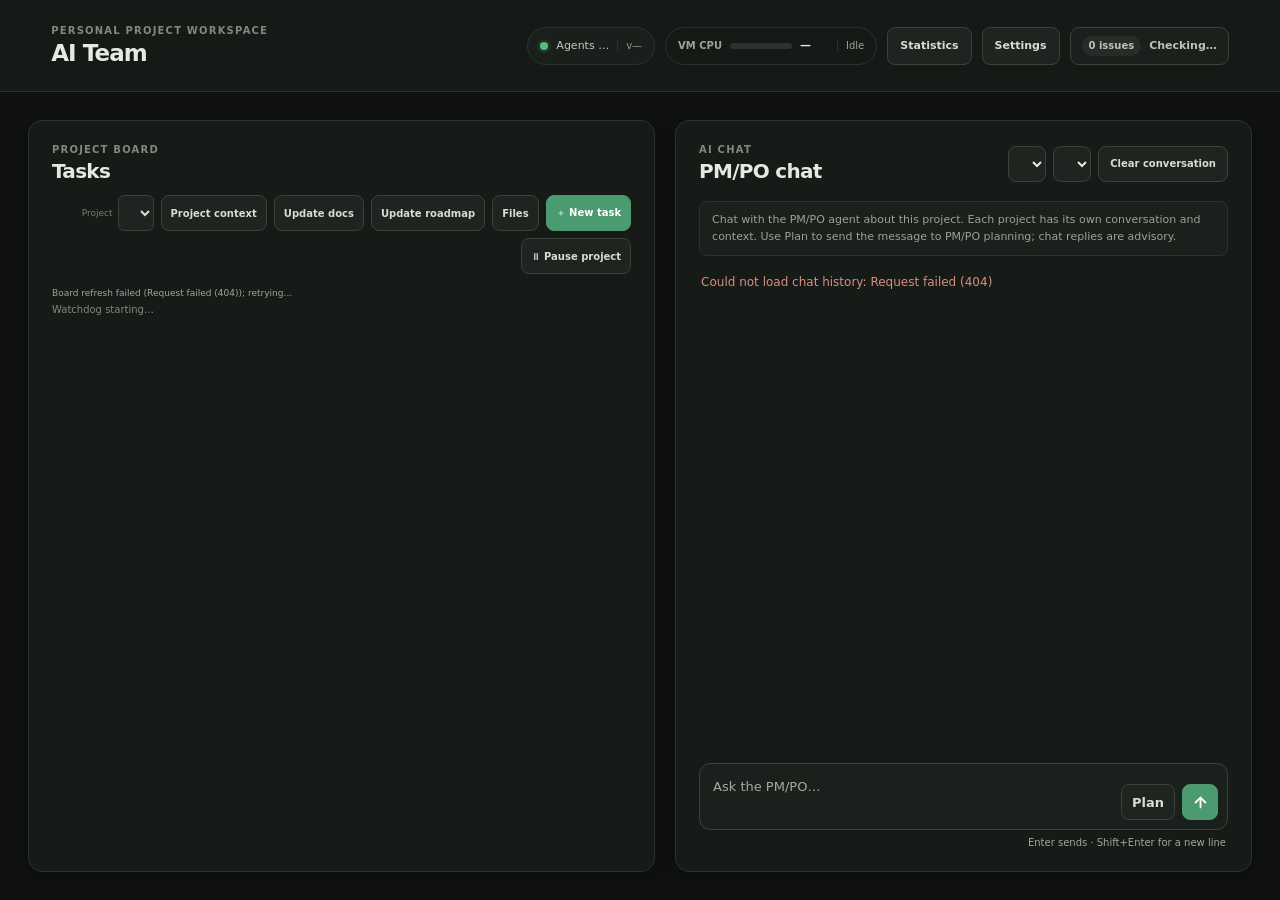
==== static/index.html @ 705914b4 "feat: add project_vision document (v0.111, plan batch 1) - New project_vision context doc: PM/PO-mai" ====
<!doctype html>
<html lang="en">
<head>
  <meta charset="utf-8">
  <meta name="viewport" content="width=device-width, initial-scale=1">
  <title>Personal AI Team</title>
  <link rel="stylesheet" href="/static/style.css">
</head>
<body>
  <header class="topbar">
    <div>
      <p class="eyebrow">PERSONAL PROJECT WORKSPACE</p>
      <h1>AI Team</h1>
    </div>
    <div class="header-tools">
      <button class="agent-status-chip" id="agent-status-chip" type="button" title="AI provider health">
        <span class="status-dot" id="agent-status-dot"></span>
        <span id="agent-status-text">Agents …</span>
        <span class="agent-version" id="app-version">v—</span>
      </button>
      <div class="cpu-meter" title="Overall CPU utilization across the VM">
        <span class="cpu-label">VM CPU</span>
        <div class="cpu-track" role="progressbar" aria-label="VM CPU utilization" aria-valuemin="0" aria-valuemax="100" aria-valuenow="0"><span id="cpu-bar"></span></div>
        <strong id="cpu-value">—</strong>
        <span id="llm-state" class="llm-state">Idle</span>
      </div>
      <button class="secondary header-statistics-button" id="open-statistics" type="button">Statistics</button>
      <button class="secondary header-statistics-button" id="open-settings" type="button">Settings</button>
      <button type="button" class="header-notifications-trigger" id="open-notifications" aria-label="Open issues modal">
        <span class="notification-counter" id="notification-count">0 issues</span>
        <span class="notification-latest-title" id="notification-latest-title">Checking…</span>
      </button>
    </div>
  </header>

  <main class="layout">
    <section class="tasks-panel panel">
      <div class="section-heading">
        <div><p class="eyebrow">PROJECT BOARD</p><h2>Tasks <span class="state state-paused" id="project-paused-badge" hidden>PAUSED</span></h2></div>
        <div class="board-actions">
          <label class="active-project-label">Project<select id="active-project"></select></label>
          <label class="active-project-label" id="active-subproject-wrap" hidden>Sub-project<select id="active-subproject"><option value="">Whole project</option></select></label>
          <button class="secondary" id="open-context" type="button">Project context</button>
          <button class="secondary" id="update-docs" type="button" title="Ask PM/PO to propose updated project documents">Update docs</button>
          <button class="secondary" id="update-roadmap" type="button" title="Ask PM/PO to propose an updated roadmap">Update roadmap</button>
          <button class="secondary" id="open-files" type="button">Files</button>
          <button class="primary" id="new-task" type="button">＋ New task</button>
          <button class="secondary" id="toggle-project-active" type="button">⏸ Pause project</button>
        </div>
      </div>
      <div class="summary" id="task-summary"></div>
      <div class="project-progress" id="project-progress" hidden><div class="progress-heading"><strong>Planned work</strong><span id="progress-label"></span></div><progress id="progress-bar" max="100" value="0" aria-label="Planned task completion"></progress><div class="progress-note">Counts PM-planned work tasks marked Done; it does not yet measure code integration.</div></div>
      <div class="board-updated" id="board-updated">Board updates automatically every 5 seconds.</div>
      <div class="watchdog-info" id="watchdog-info">Watchdog starting…</div>
      <div class="task-list" id="task-list" aria-live="polite"></div>
      <div class="empty-state" id="empty-state" hidden>
        <div class="empty-icon">☷</div>
        <h3>No tasks yet</h3>
        <p>Create a task to start keeping the project plan in one place.</p>
        <button class="secondary" id="empty-new-task" type="button">Create the first task</button>
      </div>
    </section>

    <section class="chat-panel panel">
      <div class="section-heading chat-heading">
        <div><p class="eyebrow">AI CHAT</p><h2>PM/PO chat</h2></div>
        <div class="chat-tools"><select class="chat-provider-menu" id="chat-provider-menu" aria-label="Chat AI provider"></select><select class="chat-provider-menu" id="chat-model-select" aria-label="Chat model"></select><button class="secondary clear-chat" id="clear-chat" type="button">Clear conversation</button></div>
      </div>
      <div class="chat-notice">Chat with the PM/PO agent about this project. Each project has its own conversation and context. Use Plan to send the message to PM/PO planning; chat replies are advisory.</div>
      <div class="messages" id="messages" aria-live="polite"></div>
      <form id="chat-form" class="chat-form">
        <label class="sr-only" for="chat-input">Message the PM/PO agent</label>
        <textarea id="chat-input" rows="2" placeholder="Ask the PM/PO…" maxlength="12000" required></textarea>
        <div class="chat-actions"><button class="secondary plan-button" id="plan-request" type="button" title="Send this message to PM/PO planning">Plan</button><button class="primary send-button" id="send-button" type="submit" aria-label="Send message"><svg viewBox="0 0 24 24" fill="none" stroke="currentColor" stroke-width="2.5" stroke-linecap="round" stroke-linejoin="round" aria-hidden="true"><path d="m5 12 7-7 7 7"/><path d="M12 19V5"/></svg></button></div>
      </form>
      <p class="hint">Enter sends · Shift+Enter for a new line</p>
    </section>
  </main>

  <dialog id="statistics-dialog" class="statistics-dialog">
    <div class="statistics-content">
      <div class="dialog-heading"><div><p class="eyebrow">PROVIDER PERFORMANCE</p><h2>Statistics</h2></div><button class="icon-button" type="button" id="close-statistics" aria-label="Close">×</button></div>
      <label class="stat-period-label">Reporting period<select id="stat-period"><option value="today">Today</option><option value="month">This month</option><option value="year">This year</option><option value="all">All time</option></select></label>
      <section class="statistics-summary" aria-label="Usage summary">
        <article class="statistics-card"><span>Requests</span><strong id="stats-total-requests">0</strong><small>Provider calls in selected period</small></article>
        <article class="statistics-card"><span>Reply success</span><strong id="stats-success-rate">—</strong><small id="stats-success-detail">Successful replies / requests</small></article>
        <article class="statistics-card"><span>Average reply time</span><strong id="stats-average-time">—</strong><small>Completed replies with timing data</small></article>
        <article class="statistics-card"><span>QA pass rate</span><strong id="stats-qa-pass-rate">—</strong><small id="stats-qa-detail">Scored deliverable checks · all time</small></article>
      </section>
      <section class="provider-statistics" id="provider-statistics" hidden aria-live="polite"><div class="progress-heading"><strong>AI provider usage</strong><span>Requests and successful replies</span></div><div id="provider-stat-rows"></div><p class="stat-reset-note">Reset sets a new baseline for that provider and model in the selected period. Recorded history is kept.</p></section>
      <section class="provider-quality" id="provider-quality"><div class="progress-heading"><strong>Provider quality by role</strong><span>Measured on deliverable QA outcomes</span></div><div id="provider-quality-rows"></div></section>
    </div>
  </dialog>

  <dialog id="notifications-dialog" class="notifications-dialog">
    <div class="notifications-modal-content">
      <div class="dialog-heading">
        <div>
          <p class="eyebrow">WORKSPACE ALERTS</p>
          <h2>Issues &amp; notifications <span class="muted" id="notification-modal-count">(0 issues)</span></h2>
        </div>
        <button class="icon-button" type="button" id="close-notifications" aria-label="Close">×</button>
      </div>
      <div class="notifications-modal-list" id="notification-list" aria-live="polite"></div>
      <div class="dialog-actions">
        <button class="secondary" type="button" id="close-notifications-footer">Close</button>
      </div>
    </div>
  </dialog>

  <dialog id="app-dialog" class="app-dialog">
    <div class="dialog-heading">
      <div><p class="eyebrow" id="app-dialog-eyebrow">PLEASE CONFIRM</p><h2 id="app-dialog-title">Confirm</h2></div>
      <button class="icon-button" type="button" id="app-dialog-close" aria-label="Close">×</button>
    </div>
    <p class="app-dialog-message" id="app-dialog-message"></p>
    <label id="app-dialog-input-wrap" hidden>Details
      <input id="app-dialog-input" maxlength="2000" autocomplete="off">
    </label>
    <div class="form-error" id="app-dialog-error" role="alert"></div>
    <div class="dialog-actions">
      <button class="secondary" type="button" id="app-dialog-cancel">Cancel</button>
      <button class="primary" type="button" id="app-dialog-ok">OK</button>
    </div>
  </dialog>

  <dialog id="task-dialog">
    <form id="task-form" class="task-form">
      <div class="dialog-heading"><div><p class="eyebrow">ADD TO THE BOARD</p><h2 id="task-dialog-title">New task</h2></div><button class="icon-button" type="button" id="close-dialog" aria-label="Close">×</button></div>
      <label>Task title<input name="title" maxlength="160" placeholder="e.g. Verify Gemini connection" required></label>
      <label>Request<textarea name="request" rows="4" maxlength="12000" placeholder="Describe what needs to be done" required></textarea></label>
      <div class="two-columns">
        <label>Work role<select name="role"><option>PM/PO</option><option>Frontend developer</option><option>Backend developer</option><option>QA</option><option>UI designer</option><option>Documentation</option></select></label>
        <label>AI provider<select name="provider"><option>Automatic</option><option>Auto</option></select></label>
      </div>
      <div class="two-columns"><label>Project<select name="project_id"></select></label><label>Sub-project<select name="module_id"><option value="">Whole project</option></select></label></div>
      <label>Acceptance checks<textarea name="checks" rows="3" placeholder="One check per line. For automatic checks use exact:text, contains:text, or not_contains:text"></textarea></label>
      <label class="deliverable-choice"><input type="checkbox" name="produces_deliverable"> This task produces a deliverable that must pass validation</label>
      <div class="draft-note">New tasks start as <strong>Draft</strong>. A deliverable task needs at least one acceptance check before it can be marked Ready.</div>
      <div class="form-error" id="form-error" role="alert"></div>
      <div class="dialog-actions"><button class="secondary" type="button" id="cancel-task">Cancel</button><button class="primary" type="submit" id="save-task-submit">Save draft</button></div>
    </form>
  </dialog>

  <dialog id="context-dialog">
    <form id="context-form" class="task-form">
      <div class="dialog-heading"><div><p class="eyebrow">SAVED ON YOUR VM · <span id="context-project-name"></span></p><h2>Project context</h2></div><button class="icon-button" type="button" id="close-context" aria-label="Close">×</button></div>
      <label>Document<select name="document_id"></select></label>
      <label>Project information<textarea name="content" rows="18" maxlength="20000" required></textarea></label>
      <div class="history-controls">
        <label>Previous version<select id="context-version"><option value="">No saved versions</option></select></label>
        <button class="secondary" type="button" id="restore-context-version" disabled>Restore selected version</button>
        <button class="history-delete" type="button" id="delete-context-version" disabled>Delete version</button>
      </div>
      <p class="draft-note">These notes give agents durable project knowledge. Current task status comes from the board. Record confirmed facts here; keep agent behavior instructions in Agent prompts.</p>
      <div class="form-error" id="context-error" role="alert"></div>
      <div class="dialog-actions"><button class="secondary" type="button" id="cancel-context">Close</button><button class="primary" type="submit">Save document</button></div>
    </form>
  </dialog>

  <dialog id="task-detail-dialog">
    <div class="detail-dialog">
      <div class="dialog-heading">
        <div><p class="eyebrow" id="detail-eyebrow"></p><h2 id="detail-title"></h2></div>
        <button class="icon-button" type="button" id="close-detail" aria-label="Close">×</button>
      </div>
      <div class="detail-status"><span id="detail-status" class="state"></span><span id="detail-deliverable" class="deliverable-tag" hidden>Deliverable · QA review required</span></div>
      <p class="queue-note" id="detail-waiting-note" hidden></p>
      <div class="detail-provider-row" id="detail-provider-row" hidden>
        <label for="detail-provider-select">AI provider</label>
        <select id="detail-provider-select">
          <option value="Automatic">Automatic</option>
          <option value="Auto">Auto</option>
        </select>
        <span id="detail-provider-feedback" class="detail-provider-feedback"></span>
      </div>
      <h3>Request</h3>
      <p class="detail-copy" id="detail-request"></p>
      <div id="detail-pm-section" hidden>
        <h3>PM/PO summary</h3>
        <p class="detail-copy" id="detail-pm-summary"></p>
      </div>
      <div id="detail-question-section" hidden>
        <h3>Why PM/PO is asking</h3>
        <p class="question-why" id="detail-question-why"></p>
        <h3>Your answer</h3>
        <div id="detail-question-body"></div>
      </div>
      <div id="detail-design-section" hidden>
        <h3>Design change proposed by PM/PO</h3>
        <p class="draft-note">Provisional team tasks may already be running or drafted depending on autonomy. Approve to confirm them, reject to cancel and send feedback back to PM/PO, or pick an alternative.</p>
        <div id="detail-design-body"></div>
      </div>
      <div id="detail-overview-section" hidden>
        <h3>Proposed Project context</h3>
        <p class="draft-note">Edit any document before approval. Approval replaces these context documents; confirmed outcomes are kept. Previous versions are saved for rollback.</p>
        <div id="detail-overview-fields"></div>
      </div>
      <div id="detail-update-section" hidden>
        <h3>Proposed project document update</h3>
        <p class="draft-note">Review the proposed documents below, then approve to apply them (previous versions are saved in history) or reject to discard.</p>
        <div id="detail-update-body"></div>
      </div>
      <div id="detail-env-section" hidden>
        <h3>Environment setup</h3>
        <p class="draft-note">Manual host/account steps. Paste command output to confirm each step, or report a problem/change to block and escalate to PM/PO.</p>
        <div id="detail-env-body"></div>
      </div>
      <h3>Acceptance checks</h3>
      <div id="detail-checks"></div>
      <h3>Validation</h3>
      <div id="detail-validation"></div>
      <div id="detail-pr-section" hidden>
        <h3>GitHub pull request</h3>
        <p class="detail-copy" id="detail-pr-copy"></p>
      </div>
      <p class="queue-note blocked-note" id="detail-github-error" hidden></p>
      <h3>Agent replies</h3>
      <div class="agent-replies" id="detail-replies"></div>
      <h3>Activity</h3>
      <div class="activity-list" id="detail-activity"></div>
      <div class="detail-actions" id="detail-actions"></div>
    </div>
  </dialog>

  <dialog id="repository-view-dialog" class="repository-view-dialog">
    <section class="repository-view">
      <div class="dialog-heading">
        <div>
          <p class="eyebrow" id="repository-view-eyebrow">LOCAL PROJECT FILES</p>
          <h2 id="repository-view-title">Project files</h2>
        </div>
        <button class="icon-button" type="button" id="close-repository-view" aria-label="Close">×</button>
      </div>
      <p class="repository-view-meta" id="repository-view-meta"></p>
      <div class="repository-view-body">
        <nav id="repository-file-list" aria-label="Local files"></nav>
        <pre id="repository-file-content"><span class="muted">Choose a file to view it.</span></pre>
      </div>
      <div class="form-error" id="repository-view-error" role="alert"></div>
    </section>
  </dialog>

  <dialog id="settings-dialog" class="settings-dialog">
    <div class="settings-shell">
      <div class="dialog-heading"><div><p class="eyebrow">WORKSPACE CONFIGURATION</p><h2>Settings</h2></div><button class="icon-button" type="button" id="close-settings" aria-label="Close settings">×</button></div>
      <nav class="settings-tabs" role="tablist" aria-label="Settings sections">
        <button type="button" class="settings-tab" id="settings-tab-projects" role="tab" aria-controls="settings-panel-projects" aria-selected="false" tabindex="-1" data-settings-tab="projects">Projects</button>
        <button type="button" class="settings-tab" id="settings-tab-connections" role="tab" aria-controls="settings-panel-connections" aria-selected="false" tabindex="-1" data-settings-tab="connections">Connections</button>
        <button type="button" class="settings-tab" id="settings-tab-routing" role="tab" aria-controls="settings-panel-routing" aria-selected="false" tabindex="-1" data-settings-tab="routing">Routing</button>
        <button type="button" class="settings-tab" id="settings-tab-prompts" role="tab" aria-controls="settings-panel-prompts" aria-selected="false" tabindex="-1" data-settings-tab="prompts">Agent prompts</button>
        <button type="button" class="settings-tab" id="settings-tab-logs" role="tab" aria-controls="settings-panel-logs" aria-selected="false" tabindex="-1" data-settings-tab="logs">Logs</button>
        <button type="button" class="settings-tab" id="settings-tab-about" role="tab" aria-controls="settings-panel-about" aria-selected="true" tabindex="0" data-settings-tab="about">About</button>
      </nav>
      <div class="form-error" id="settings-error" role="alert"></div>
      <section class="settings-tab-panel" id="settings-panel-projects" role="tabpanel" aria-labelledby="settings-tab-projects" hidden>
        <form id="projects-form" class="task-form settings-inner-form">
          <div class="dialog-heading"><div><p class="eyebrow">PROJECTS ON YOUR VM</p><h2>Projects</h2></div></div>
          <p class="draft-note">Each project points to one GitHub repository. Add sub-projects to scope tasks to a repository folder and store focused background notes. GitHub credentials are shared.</p>
          <label class="project-selector-label">Project
            <select id="project-selector"></select>
          </label>
          <div id="project-editors"></div>
          <datalist id="github-repo-options"></datalist>
          <button class="secondary" type="button" id="add-project">＋ Add project</button>
          <div class="form-error" id="projects-error" role="alert"></div>
          <div class="dialog-actions"><button class="primary" type="submit">Save projects</button></div>
        </form>
      </section>
      <section class="settings-tab-panel" id="settings-panel-connections" role="tabpanel" aria-labelledby="settings-tab-connections" hidden>
        <form id="connections-form" class="task-form settings-inner-form">
          <div class="dialog-heading"><div><p class="eyebrow">ENCRYPTED ON YOUR VM</p><h2>Connections</h2></div></div>
          <p class="draft-note" id="connections-note">Credentials entered here are encrypted on your VM before being saved, or read from environment variables. The provider list order is the default routing for all agents: use the arrows to reorder, Remove to delete a provider, and the form below to add a custom OpenAI-compatible endpoint (name, base URL, optional key). Each provider row has a Model dropdown populated from the endpoint once a key is saved. Test or replace each connection here; configure per-role preferences in the Routing tab.</p>
          <div id="connection-list"></div>
          <section class="route-role add-provider">
            <strong>Add provider</strong>
            <div class="add-provider-row">
              <div class="route-order">
                <label>Name <input id="add-provider-name" maxlength="60" placeholder="My endpoint"></label>
                <label>Base URL <input id="add-provider-base-url" placeholder="https://api.example.com/v1"></label>
                <label>Key <input id="add-provider-key" type="password" placeholder="API key / token (optional)" autocomplete="off"></label>
              </div>
              <button type="button" class="secondary" id="add-provider">Add provider</button>
            </div>
          </section>
          <div class="prompt-feedback" id="connections-success" hidden role="status"></div>
          <div class="form-error" id="connections-error" role="alert"></div>
        </form>
      </section>
      <section class="settings-tab-panel" id="settings-panel-routing" role="tabpanel" aria-labelledby="settings-tab-routing" hidden>
        <form id="routing-form" class="task-form settings-inner-form">
          <div class="dialog-heading"><div><p class="eyebrow">PROVIDER PRIORITY</p><h2>Routing</h2></div></div>
          <p class="draft-note">Each role is an accordion with an ordered list of provider/model route rows (3 by default; add or remove rows as needed). Model Auto uses the provider's configured default. Provider Auto expands to every provider ordered by audit score and makes all rows below it inactive. The same provider may appear multiple times with different models. Each route also has a Timeout (per-attempt limit), Retries (retries of the same combo after any failure), Retry delay (wait between those retries), and a Stream toggle (on = SSE streaming with per-chunk timer reset; off = blocking call with a hard deadline). Unavailable connections are skipped automatically; changing a rank swaps the entries.</p>
          <div id="routing-roles"></div>
          <section class="route-role"><strong>Chat window</strong><div class="route-order"><label>Provider
            <select id="chat-provider-select"></select>
          </label></div><p class="draft-note">The PM/PO chat uses this provider and always receives the active project's context and task board.</p></section>
          <section class="route-role"><strong>Autonomy</strong><div class="autonomy-controls">
            <label class="autonomy-check"><input type="checkbox" id="autonomy-plan-approval"> Require plan approval before PM-planned work tasks start (approving the project overview releases them)</label>
            <label class="autonomy-check"><input type="checkbox" id="autonomy-escalation-provisional" checked> Allow provisional escalation tasks to run during design review</label>
            <label class="autonomy-check"><input type="checkbox" id="autonomy-merge-approval"> Require approval before merging validated PRs</label>
          </div><p class="draft-note">Autonomy controls how much PM/PO and repository work can do without asking. Defaults require plan approval before PM-planned work starts, allow provisional escalation tasks during design review, and merge validated PRs automatically.</p></section>
          <div class="form-error" id="routing-error" role="alert"></div>
          <div class="dialog-actions"><button class="primary" type="submit">Save routing</button></div>
        </form>
      </section>
      <section class="settings-tab-panel" id="settings-panel-prompts" role="tabpanel" aria-labelledby="settings-tab-prompts" hidden>
        <form id="prompt-form" class="task-form settings-inner-form">
          <div class="dialog-heading"><div><p class="eyebrow">SAVED ON YOUR VM</p><h2>Agent prompts</h2></div></div>
          <label>
            <span class="progress-heading">
              <span>Prompt</span>
              <span id="prompt-status-badge" class="state state-done">Default prompt active</span>
            </span>
            <select name="prompt_id"></select>
          </label>
          <label>Instructions<textarea name="content" rows="18" maxlength="20000" required></textarea></label>
          <p class="draft-note">Only the shared rules and the selected role prompt are included with each agent request. Saved custom prompts are used automatically and kept through app updates; clicking Reset to default restores the built-in prompt for the selected agent.</p>
          <div class="prompt-feedback" id="prompt-feedback" hidden role="status"></div>
          <div class="form-error" id="prompt-error" role="alert"></div>
          <div class="dialog-actions">
            <button class="secondary prompt-reset-button" type="button" id="reset-prompt">Reset to default</button>
            <button class="primary" type="submit">Save prompt</button>
          </div>
        </form>
      </section>
      <section class="settings-tab-panel" id="settings-panel-logs" role="tabpanel" aria-labelledby="settings-tab-logs" hidden>
        <div class="settings-section">
          <h3>Logs</h3>
          <p class="draft-note">View application logs with 1-week retention. Logs are automatically rotated.</p>
          <div class="log-controls">
            <label class="log-control-label">Store from
              <select id="log-capture-level" aria-label="Minimum log level to store">
                <option value="DEBUG">Debug</option>
                <option value="INFO" selected>Info</option>
                <option value="WARNING">Warning</option>
                <option value="ERROR">Error</option>
                <option value="CRITICAL">Critical</option>
              </select>
            </label>
            <label class="log-control-label">Show
              <select id="log-level" aria-label="Minimum log level to show">
                <option value="all">All levels</option>
                <option value="DEBUG">Debug and above</option>
                <option value="INFO">Info and above</option>
                <option value="WARNING">Warning and above</option>
                <option value="ERROR">Error and above</option>
                <option value="CRITICAL">Critical only</option>
              </select>
            </label>
            <button type="button" class="secondary" id="load-logs">Load logs</button>
            <button type="button" class="secondary" id="clear-logs">Clear logs</button>
          </div>
          <div id="log-settings-status" class="muted" role="status"></div>
          <pre id="log-output" class="log-output"><span class="muted">Load logs to view them.</span></pre>
        </div>
      </section>
      <section class="settings-tab-panel" id="settings-panel-about" role="tabpanel" aria-labelledby="settings-tab-about">
        <div class="settings-section about-section">
          <h3>About Personal AI Team</h3>
          <div id="about-content" class="about-content" aria-live="polite">Loading app information…</div>
          <a class="about-project-link" href="https://github.com/TJ-Fun/AI-Team" target="_blank" rel="noopener noreferrer">Open the project on GitHub</a>
          <div class="about-actions">
            <button type="button" class="secondary" id="open-version-log">Version log</button>
            <button type="button" class="secondary" id="open-app-documentation">Documentation</button>
          </div>
        </div>
        <div class="settings-section">
          <h3>App Update</h3>
          <p class="draft-note">Update compares the current version with the repository and only proceeds when a newer version is available. Repair always replaces the app with a fresh copy of the repository. Both mirror the repository into the app working directory, removing stale files, then restart the service.</p>
          <label>App GitHub repository URL
            <input id="app-repo-url" type="text" placeholder="https://github.com/user/repo">
          </label>
          <label>Local repository checkout directory
            <input id="app-clone-dir" type="text" placeholder="/home/ubuntu/projects/personal-ai-team-update">
          </label>
          <label>App working directory
            <input id="app-working-dir" type="text" placeholder="/opt/personal-ai-team" readonly>
          </label>
          <button type="button" class="secondary" id="save-app-config">Save configuration</button>
          <div class="app-update-actions">
            <button type="button" class="primary" id="update-app">Update App</button>
            <button type="button" class="secondary" id="repair-app">Repair App</button>
            <button type="button" class="danger" id="restart-app">Restart App</button>
          </div>
          <div class="update-progress" id="update-progress" hidden>
            <div class="update-progress-track" role="progressbar" aria-label="App update progress" aria-valuemin="0" aria-valuemax="100" aria-valuenow="0"><span class="update-progress-bar" id="update-progress-bar"></span></div>
            <p class="update-progress-label" id="update-progress-label"></p>
          </div>
          <div id="update-status" class="update-status"></div>
          <div id="restart-status" class="restart-status"></div>
        </div>
      </section>
      <div class="dialog-actions settings-footer"><button class="secondary" type="button" id="cancel-settings">Close</button></div>
    </div>
  </dialog>

  <script type="module" src="/static/app.js"></script>
</body>
</html>
---- static/style.css ----
:root{font-family:system-ui,-apple-system,"Segoe UI",sans-serif;color:#20231f;background:#f4f5f2;font-synthesis:none;text-rendering:optimizeLegibility;--ink:#20231f;--muted:#777e76;--line:#e6e9e3;--green:#376b50;--green-dark:#28563e;--pale:#eff5ef}
*{box-sizing:border-box}body{margin:0;min-height:100vh}.topbar{height:92px;padding:0 4vw;background:#fff;border-bottom:1px solid var(--line);display:flex;align-items:center;justify-content:space-between}.topbar h1{font:800 23px system-ui,sans-serif;margin:1px 0 0;letter-spacing:-.04em}.eyebrow{font-size:10px;font-weight:700;letter-spacing:.12em;color:#899187;margin:0 0 4px}.agent-status-chip{border:1px solid var(--line);border-radius:30px;padding:9px 13px;font-size:12px;color:#50584f;display:flex;align-items:center;gap:8px}.status-dot{width:8px;height:8px;border-radius:50%;background:#60a474;box-shadow:0 0 0 3px #e5f2e7}.status-dot.offline{background:#c45f55;box-shadow:0 0 0 3px #f8e6e3}.layout{max-width:1500px;margin:28px auto;padding:0 28px;display:grid;grid-template-columns:minmax(340px,1fr) minmax(380px,.92fr);gap:20px;height:calc(100vh - 148px);min-height:580px}.panel{background:#fff;border:1px solid var(--line);border-radius:14px;min-height:0;box-shadow:0 5px 18px #26351f08}.tasks-panel{padding:23px;display:flex;flex-direction:column}.chat-panel{display:flex;flex-direction:column;padding:23px}.section-heading{display:flex;align-items:center;justify-content:space-between;gap:12px;flex-wrap:wrap;margin-bottom:18px}.section-heading h2,.dialog-heading h2{font:700 20px system-ui,sans-serif;margin:0;letter-spacing:-.035em}.primary,.secondary,.icon-button{font:600 13px system-ui,sans-serif;border-radius:8px;cursor:pointer;transition:.15s}.primary{color:white;background:var(--green);border:1px solid var(--green);padding:10px 14px}.primary:hover{background:var(--green-dark)}.primary:disabled{opacity:.55;cursor:wait}.secondary{background:#fff;border:1px solid #dfe4dc;color:#4e574e;padding:9px 13px}.secondary:hover{background:#f7f8f5}.secondary:disabled{opacity:.5;cursor:not-allowed}.summary{font-size:11px;color:#8a9189;margin:-6px 0 12px}.task-list{overflow-y:auto;display:flex;flex-direction:column;gap:10px;padding-right:3px}.task-card{padding:15px 15px 13px;border:1px solid var(--line);border-radius:10px;background:#fff}.task-topline,.task-footer{display:flex;align-items:center;justify-content:space-between}.task-topline time{font-size:10px;color:#9ba198}.state{font-size:10px;line-height:1;padding:6px 8px;border-radius:20px;color:#626a60;background:#f0f1ed;font-weight:700}.state-draft{background:#f1f0e9;color:#77704a}.task-card h3{font:700 14px system-ui,sans-serif;margin:12px 0 5px;letter-spacing:-.02em}.task-request{font-size:12px;line-height:1.55;color:#737b72;margin:0;white-space:pre-wrap;display:-webkit-box;-webkit-line-clamp:3;-webkit-box-orient:vertical;overflow:hidden}.task-footer{justify-content:flex-start;gap:13px;margin-top:13px;padding-top:10px;border-top:1px solid #f0f1ed;color:#929990;font-size:10px}.role-icon{color:#4a6d55;font-weight:700}.empty-state{margin:auto;text-align:center;max-width:250px}.empty-state[hidden]{display:none}.empty-icon{font-size:30px;color:#97b49a}.empty-state h3,.welcome-message h3{font:700 15px system-ui,sans-serif;margin:10px 0 4px}.empty-state p,.welcome-message p{font-size:12px;line-height:1.6;color:#8a9189;margin:0 0 14px}.local-badge{font-size:10px;border-radius:20px;background:#f0f5ef;color:#57745b;padding:7px 9px}.chat-notice{background:#f7f8f5;border:1px solid #eff0ec;border-radius:8px;color:#798076;font-size:11px;line-height:1.5;padding:10px 12px;margin-bottom:12px}.messages{flex:1;overflow-y:auto;display:flex;flex-direction:column;gap:13px;padding:5px 2px 15px}.welcome-message{margin:auto;text-align:center;max-width:280px}.welcome-icon{display:grid;place-items:center;margin:auto;width:42px;height:42px;border-radius:13px;background:var(--pale);font-size:20px;color:var(--green)}.message{max-width:91%;padding:11px 13px;border-radius:11px;font-size:13px;line-height:1.55;white-space:pre-wrap;overflow-wrap:anywhere}.user-message{align-self:flex-end;background:#eaf2e9;border:1px solid #e1ecdf}.assistant-message{align-self:flex-start;background:#f6f7f4;border:1px solid #eff0ec}.message-role{font-size:10px;color:#778174;font-weight:700;margin-bottom:4px}.message-content{color:#343a33}.pending-message{color:#7c847b;font-style:italic}.chat-form{display:flex;align-items:flex-end;gap:9px;padding:9px;border:1px solid #e1e5de;border-radius:11px;background:#fff}.chat-form:focus-within{border-color:#a7c1a7;box-shadow:0 0 0 3px #edf4ec}.chat-form textarea{resize:none;flex:1;border:0;outline:0;font:13px/1.5 system-ui,sans-serif;color:var(--ink);padding:4px;max-height:150px}.chat-form textarea::placeholder{color:#a3aaa1}.send-button{width:36px;height:36px;padding:0;font-size:21px;line-height:1}.hint{text-align:right;font-size:10px;color:#a0a69e;margin:7px 2px 0}.inline-error,.form-error{color:#a6463b;font-size:12px;line-height:1.5}.task-form{padding:25px;width:min(680px,calc(100vw - 34px));max-height:90vh;overflow-y:auto}.task-form label{font-size:12px;font-weight:600;color:#596157;display:flex;flex-direction:column;gap:7px;margin:14px 0}.task-form input,.task-form textarea,.task-form select{width:100%;border:1px solid #dfe4dc;border-radius:8px;padding:10px 11px;font:13px/1.5 system-ui,sans-serif;color:var(--ink);background:#fff;outline:0}.task-form input:focus,.task-form textarea:focus,.task-form select:focus{border-color:#94b395;box-shadow:0 0 0 3px #edf4ec}.task-form textarea{resize:vertical}.dialog-heading{display:flex;align-items:center;justify-content:space-between}.icon-button{border:0;background:transparent;color:#8d958b;font-size:25px;width:34px;height:34px}.two-columns{display:grid;grid-template-columns:1fr 1fr;gap:14px}.draft-note{font-size:11px;line-height:1.5;color:#80877e;background:#f6f7f3;border-radius:7px;padding:10px}.form-error{margin-top:9px}.dialog-actions{display:flex;justify-content:flex-end;gap:8px;margin-top:19px}dialog{border:1px solid var(--line);border-radius:13px;padding:0;box-shadow:0 20px 70px #17211340;margin:auto;background:#fff}dialog::backdrop{background:#17211366}.sr-only{position:absolute;width:1px;height:1px;padding:0;margin:-1px;overflow:hidden;clip:rect(0,0,0,0);white-space:nowrap;border:0}
@media(max-width:850px){.layout{height:auto;min-height:0;grid-template-columns:1fr;padding:0 15px;margin:15px auto}.tasks-panel{min-height:350px}.chat-panel{height:65vh;min-height:450px}.topbar{padding:0 18px}.two-columns{grid-template-columns:1fr;gap:0}}
.board-actions{display:flex;align-items:center;gap:7px;flex-wrap:wrap;justify-content:flex-end}.board-actions button{font-size:10px;padding:8px 9px;white-space:nowrap;flex-shrink:0}.notifications{margin:0 0 12px;border:1px solid var(--line);border-radius:8px;padding:10px 12px;background:#fbfcfa}.notifications .progress-heading{margin-bottom:6px}.notification{display:flex;align-items:flex-start;justify-content:space-between;gap:12px;border-top:1px solid #edf0ea;padding:8px 1px}.notification:first-child{border-top:0}.notification strong{font-size:11px;color:#505a4e}.notification p{font-size:10px;line-height:1.45;color:#727a70;margin:3px 0 0}.notification-high{border-left:3px solid #bb6558;padding-left:8px}.notification-medium{border-left:3px solid #d1a34a;padding-left:8px}.notification-low{border-left:3px solid #8ca78b;padding-left:8px}.notification-dismiss{border:0;background:transparent;color:#929990;font-size:19px;line-height:1;cursor:pointer}.notification-empty{font-size:10px;color:#929990;margin:0}.task-scope{font-size:10px;color:#82907d;margin-top:-7px;margin-bottom:7px}.route-role{border:1px solid #e8ece5;border-radius:8px;padding:9px;margin:8px 0}.route-role>strong{font-size:11px;color:#4e5a4d}.route-order{display:grid;grid-template-columns:repeat(4,1fr);gap:7px;margin-top:6px}.route-order label{margin:0!important;display:flex;align-items:center;gap:5px;font-size:10px!important}.route-order select{padding:7px!important;font-size:10px!important}.project-editor{border:1px solid #e6ebe3;background:#fafbf9;padding:12px;border-radius:9px;margin:10px 0}.project-editor label{margin:8px 0!important}.project-editor .danger{font-size:10px;padding:6px 8px}.connection-key{font-family:ui-monospace,monospace}.connection-controls{display:flex;flex-wrap:wrap;gap:7px;margin-top:8px;align-items:center}.connection-controls input{flex:1 1 200px;min-width:170px;width:auto;margin:0}.connection-controls button{height:42px;padding:0 12px;font-size:11px;white-space:nowrap;display:inline-flex;align-items:center;justify-content:center}.task-form>label .muted{font-weight:400}.task-scope{white-space:nowrap;overflow:hidden;text-overflow:ellipsis}.notification{border-radius:5px}.project-editor textarea{font:11px/1.5 ui-monospace,monospace}
.header-tools{display:flex;align-items:center;gap:10px}.cpu-meter{display:flex;align-items:center;gap:8px;border:1px solid var(--line);border-radius:30px;padding:8px 11px;color:#697168;font-size:10px}.cpu-label{font-weight:700;white-space:nowrap}.cpu-track{width:62px;height:6px;border-radius:8px;background:#e9ece7;overflow:hidden}.cpu-track span{display:block;width:0;height:100%;border-radius:8px;background:#72a27a;transition:width .5s}.cpu-meter strong{font-size:11px;min-width:29px;color:#3c453c}.llm-state{border-left:1px solid var(--line);padding-left:8px;white-space:nowrap;color:#8b9189}.llm-state.working{color:#3e8051;font-weight:700}.task-footer{gap:10px}.text-button{margin-left:auto;padding:3px 0;border:0;background:transparent;color:#54775b;font:600 10px system-ui,sans-serif;cursor:pointer}.text-button:hover{text-decoration:underline}.queue-note{padding:8px 9px;border-radius:6px;background:#f3f6ed;color:#777344;font-size:10px;line-height:1.45;margin:10px 0 0}.blocked-note{background:#fbf0ed;color:#985a4f}.state-blocked{background:#faece8;color:#9b5549}.state-ready{background:#edf4ea;color:#47734c}.state-canceled{background:#f2eeee;color:#887b7b}.deliverable-choice{flex-direction:row!important;align-items:center!important;gap:8px!important}.deliverable-choice input{width:auto!important;accent-color:var(--green)}.detail-dialog{padding:25px;width:min(660px,calc(100vw - 34px));max-height:88vh;overflow-y:auto}.detail-dialog .dialog-heading{gap:12px}.detail-dialog h3{font:700 12px system-ui,sans-serif;color:#626b60;margin:20px 0 7px}.detail-status{display:flex;gap:8px;align-items:center;margin-top:13px}.deliverable-tag{font-size:10px;color:#527456;background:#eff5ed;border-radius:20px;padding:6px 8px}.detail-copy,.detail-dialog li{font-size:12px;line-height:1.65;color:#626b60;white-space:pre-wrap}.detail-dialog ul{padding-left:19px;list-style:disc}.muted{font-size:11px;color:#929990}.activity-list{display:flex;flex-direction:column;gap:10px}.activity-item{display:flex;gap:9px;align-items:flex-start}.activity-dot{width:7px;height:7px;border-radius:50%;background:#83a585;margin-top:5px;flex:none}.activity-title{font-size:11px;line-height:1.45;color:#535c52}.activity-item time{font-size:9px;color:#a0a69e}.detail-actions{display:flex;justify-content:flex-end;flex-wrap:wrap;gap:7px;border-top:1px solid var(--line);margin-top:20px;padding-top:14px}.detail-actions .primary,.detail-actions .secondary{font-size:11px;padding:8px 10px}
@media(max-width:700px){.header-tools{gap:6px}.agent-status-chip{padding:8px}.cpu-meter{gap:5px;padding:7px 8px}.cpu-label{display:none}.cpu-track{width:38px}.llm-state{padding-left:5px}.topbar h1{font-size:19px}}
.chat-tools{display:flex;align-items:center;gap:7px}.clear-chat{font-size:10px;padding:7px 9px;white-space:nowrap}.clear-chat:disabled{opacity:.5;cursor:wait}.chat-provider-menu{height:36px;max-width:150px;padding:0 8px;border:1px solid var(--line,#d7dee8);border-radius:8px;background:#fff;color:var(--ink,#20231f);font:600 11px system-ui,sans-serif;cursor:pointer}@media(max-width:520px){.chat-tools{align-items:flex-end;flex-direction:column}.chat-provider-menu{max-width:100%}}
.watchdog-info{font-size:10px;color:#929990;margin:-7px 0 12px}
.provider-statistics{margin:0 0 10px;padding:9px 10px;border:1px solid #e9ece6;border-radius:8px;background:#fafbf9}.provider-statistics[hidden]{display:none}.provider-statistics .progress-heading{font-size:10px;margin-bottom:6px}.provider-statistics .progress-heading span{font-size:9px;color:#929990}.provider-stat-row{display:grid;grid-template-columns:1fr auto auto auto;gap:10px;padding:4px 0;color:#70786e;font-size:10px}.provider-stat-row+ .provider-stat-row{border-top:1px solid #eff1ed}.provider-stat-row strong{color:#475447}.task-ai-info{display:flex;flex-wrap:wrap;gap:4px 12px;margin-top:9px;color:#6f786d;font-size:10px;line-height:1.4}.task-ai-info span:first-child{font-weight:650;color:#576455}
.state-done{background:#e3f3e6;color:#286b39}.state-draft,.state-needs-answer,.state-needs-approval{background:#fff2c7;color:#795900}.state-ready{background:#e3efff;color:#315d91}.state-in-progress{background:#dcecff;color:#315d91}.state-waiting-for-capacity{background:#ffebc8;color:#8b5c13}.state-blocked,.state-rework-needed{background:#fde3df;color:#9b382c}.state-needs-validation{background:#eee7ff;color:#654c9b}.state-canceled{background:#eceeeb;color:#687066}
.state-release{background:#eef1ee;color:#4c564f}
.state-paused{background:#fde3df;color:#9b382c}
#project-paused-badge{margin-left:8px;vertical-align:middle}
.agent-status{font-size:10px;color:#64806a;margin:-7px 0 8px}.state-in-progress{background:#edf2fa;color:#516d9b}.state-waiting-for-capacity{background:#fff4e5;color:#9b7544}.state-needs-validation{background:#f0edfa;color:#77649c}.state-rework-needed{background:#fbefea;color:#a0604a}.reply-card{border:1px solid var(--line);border-radius:8px;padding:10px;margin:7px 0}.reply-heading{font-size:10px;color:#71806f;font-weight:700;margin-bottom:7px}.reply-text{margin:0;white-space:pre-wrap;overflow-wrap:anywhere;font:12px/1.55 system-ui,sans-serif;color:#343a33;max-height:320px;overflow:auto}.agent-replies{font-size:11px}
.validation-result{border:1px solid var(--line);border-radius:8px;padding:10px;font-size:11px;color:#657064}.validation-check{margin-top:6px;line-height:1.45;overflow-wrap:anywhere}
.danger{font:600 11px system-ui,sans-serif;border:1px solid #ecd4cf;background:#fff8f6;color:#a34e40;border-radius:8px;padding:8px 10px;cursor:pointer;margin-left:auto}.danger:hover{background:#fcedea}.danger:disabled{opacity:.5;cursor:wait}
.board-updated{font-size:9px;color:#a0a69e;margin:-10px 0 13px}
.chat-actions{display:flex;align-items:center;gap:7px}.plan-button{white-space:nowrap;padding:8px 10px}.state-needs-answer{background:#fff4e5;color:#9b7544}.question-options{display:flex;flex-direction:column;gap:8px}.question-options label{font-size:11px;color:#626b60}.question-options select,.question-options textarea{width:100%;border:1px solid #dfe4dc;border-radius:8px;padding:10px 11px;font:12px/1.5 system-ui,sans-serif;color:var(--ink);background:#fff}.question-why{font-size:11px;color:#81887e;line-height:1.5;background:#f6f7f3;border-radius:7px;padding:9px;margin:8px 0}
.task-id{font:600 10px ui-monospace,monospace;color:#71806f}.project-progress{border:1px solid var(--line);border-radius:8px;padding:10px 12px;margin:0 0 12px;background:#fbfcfa}.project-progress[hidden]{display:none}.progress-heading{display:flex;align-items:center;justify-content:space-between;font-size:11px;color:#556252}.progress-heading strong{font-weight:700}.project-progress progress{width:100%;height:7px;margin:8px 0 2px;accent-color:var(--green)}.progress-note{font-size:9px;color:#929990}.state-needs-approval{background:#f0edfa;color:#77649c}.overview-field{display:flex;flex-direction:column;gap:6px;margin:12px 0;font-size:11px;font-weight:700;color:#626b60}.overview-field textarea{width:100%;border:1px solid #dfe4dc;border-radius:8px;padding:10px 11px;font:12px/1.55 system-ui,sans-serif;color:var(--ink);resize:vertical}.overview-field textarea:read-only{background:#f8f9f6}.history-controls{display:grid;grid-template-columns:minmax(0,1fr) auto;align-items:end;gap:10px}.history-controls label{margin-bottom:0}.history-controls button{margin-bottom:14px}
@media(max-width:520px){.chat-actions{flex-direction:column-reverse;align-items:stretch}.plan-button{font-size:10px;padding:7px 8px}.send-button{align-self:flex-end}}
.history-controls{grid-template-columns:minmax(0,1fr) auto auto;gap:8px}.history-delete{font:600 11px system-ui,sans-serif;border:1px solid #ecd4cf;background:#fff8f6;color:#a34e40;border-radius:8px;padding:9px 10px;cursor:pointer;white-space:nowrap}.history-delete:hover:not(:disabled){background:#fcedea}.history-delete:disabled{opacity:.5;cursor:default}
.card-ready{margin-left:auto;padding:6px 9px;font-size:10px;white-space:nowrap}.task-footer{flex-wrap:wrap}.task-footer .text-button{margin-left:0}.provider-statistics .progress-heading span{white-space:nowrap}
@media(max-width:520px){.history-controls{align-items:stretch;grid-template-columns:1fr 1fr}.history-controls label{grid-column:1/-1}.history-controls button{margin-bottom:8px}}
.stat-period-label{display:flex;align-items:center;gap:8px;margin:5px 0 7px;font-size:10px;color:#6f786d}.stat-period-label select{border:1px solid #e1e5de;border-radius:6px;padding:4px 7px;background:#fff;color:#4d584c;font:10px system-ui,sans-serif}.provider-stat-row{grid-template-columns:minmax(70px,1fr) auto auto auto auto;gap:7px;align-items:center}.provider-stat-total{font-weight:700;border-bottom:1px solid #e9ece6;padding-bottom:6px;margin-bottom:2px}.provider-stat-model{min-width:0;display:flex;flex-direction:column}.provider-stat-model strong{color:#475447;font-size:10px}.provider-stat-model small{color:#929990;font-size:9px;overflow:hidden;text-overflow:ellipsis;white-space:nowrap}.stat-reset{font:600 9px system-ui,sans-serif;padding:4px 6px;border:1px solid #dfe4dc;border-radius:6px;background:#fff;color:#687365;cursor:pointer}.stat-reset:hover:not(:disabled){background:#f1f4ef}.stat-reset:disabled{opacity:.5}.stat-reset-note{font-size:9px;color:#929990;margin:6px 0 0}.task-card-actions{display:flex;align-items:center;gap:6px;margin-left:auto}.task-footer .card-ready,.task-footer .card-delete{margin:0}.task-footer .card-ready{padding:6px 8px}.task-footer .card-delete{font-size:10px;padding:6px 8px}
.provider-quality{margin:0 0 12px;border:1px solid var(--line);border-radius:8px;padding:10px 12px;background:#fbfcfa}.provider-quality .progress-heading span{font-size:9px;color:#929990}.quality-head,.quality-row{display:grid;grid-template-columns:minmax(100px,1.3fr) .8fr 1fr .55fr .65fr;gap:6px;align-items:center;padding:7px 2px;font-size:9px;color:#70786e}.quality-head{font-weight:700;color:#8b9389;border-bottom:1px solid #e9ece6}.quality-row{border-bottom:1px solid #eff1ed}.quality-row strong{color:#515c4f}.quality-row small{display:block;font-weight:400;color:#899187;margin-top:3px}.active-project-label{display:flex;gap:5px;align-items:center;margin:0!important;font-size:9px!important;color:#73806f!important}.active-project-label select{max-width:115px;border:1px solid var(--line);border-radius:6px;padding:6px 7px;background:#fff;color:#566352;font:10px system-ui,sans-serif}.task-ai-info a{color:#567b59}
@media(max-width:600px){.board-actions{justify-content:flex-start}.quality-head,.quality-row{grid-template-columns:minmax(80px,1.1fr) .6fr .75fr .4fr .5fr;font-size:8px;gap:3px}.route-order{grid-template-columns:repeat(2,1fr)}}
.project-history-controls{display:grid;grid-template-columns:minmax(0,1fr) auto auto;gap:6px;align-items:center;margin:7px 0}.project-history-controls select{border:1px solid #dfe4dc;border-radius:7px;padding:7px;background:#fff;color:#586353;font:10px system-ui,sans-serif}.project-history-controls button{padding:7px 8px;font-size:9px}.project-history-controls button:disabled{opacity:.5}
.topbar{height:auto;min-height:92px;gap:18px}.header-tools{flex-wrap:wrap;justify-content:flex-end}.header-notifications{width:min(300px,28vw);max-height:76px;overflow-y:auto;margin:0;padding:6px 9px;border-radius:9px}.header-notifications .progress-heading{margin-bottom:2px;font-size:10px}.header-notifications .progress-heading span{font-size:9px}.header-notifications .notification{gap:6px;padding:4px 1px}.header-notifications .notification strong{font-size:9px}.header-notifications .notification p{font-size:9px;line-height:1.25;margin-top:1px}.header-notifications .notification-dismiss{font-size:16px}.header-notifications .notification-empty{font-size:9px}.header-statistics-button{white-space:nowrap;font-size:10px;padding:9px 11px}.statistics-dialog{width:min(920px,calc(100vw - 32px));max-height:88vh;overflow-y:auto;border:1px solid var(--line);border-radius:14px;padding:0;box-shadow:0 20px 70px #18231630}.statistics-dialog::backdrop{background:#1e261e66}.statistics-content{padding:24px}.statistics-content>.dialog-heading{margin-bottom:14px}.statistics-content .provider-statistics{margin-bottom:14px;padding:14px}.statistics-content .provider-quality{margin:0;padding:14px}@media(max-width:1050px){.topbar{align-items:flex-start;padding-top:14px;padding-bottom:14px}.header-tools{max-width:78%;gap:7px}.header-notifications{width:260px}}@media(max-width:720px){.topbar{flex-direction:column}.header-tools{max-width:100%;justify-content:flex-start}.header-notifications{width:min(100%,420px);max-height:120px}.statistics-content{padding:16px}.statistics-content .quality-head,.statistics-content .quality-row{grid-template-columns:minmax(80px,1.1fr) .6fr .75fr .4fr .5fr;font-size:8px;gap:3px}}

/* Control sizing, prompt reset button, and repository viewer alignment */
.primary{padding:9px 14px}
.header-tools>.agent-status-chip,.header-tools>.cpu-meter,.header-tools>.header-statistics-button{height:38px;box-sizing:border-box}
.header-tools>.agent-status-chip{padding:0 12px;font-size:11px}
.header-tools>.cpu-meter{padding:0 12px}
.header-tools>.header-statistics-button{display:inline-flex;align-items:center;justify-content:center;padding:0 12px;font-size:11px}
@media(max-width:700px){.header-tools>.agent-status-chip{padding:0 10px}.header-tools>.cpu-meter{padding:0 9px}}
#clear-chat{height:36px;min-height:36px;display:inline-flex;align-items:center;justify-content:center;padding:0 11px;font-size:10px;line-height:1.2}
.chat-tools .local-badge{height:36px;display:inline-flex;align-items:center;justify-content:center}
.dialog-actions>button{height:40px;min-height:40px;display:inline-flex;align-items:center;justify-content:center;padding:0 14px;font-size:12px;line-height:1.2}
.prompt-reset-button{margin-right:auto}
.prompt-feedback{margin-top:9px;padding:8px 10px;border-radius:7px;background:#e3f3e6;color:#286b39;font-size:12px;font-weight:600}
.prompt-feedback[hidden]{display:none}
.history-controls{align-items:end}
.history-controls label{margin:0!important}
.history-controls select,.history-controls button{height:42px;min-height:42px;box-sizing:border-box;display:inline-flex;align-items:center;justify-content:center;margin:0!important;padding:0 10px;font:600 12px/1.2 system-ui,sans-serif}
.history-controls button{white-space:normal}
@media(max-width:520px){.history-controls{align-items:stretch}.history-controls select,.history-controls button{height:44px;min-height:44px;font-size:11px;padding:0 8px}}
.project-history-controls{align-items:center}
.project-history-controls select,.project-history-controls button{height:32px;min-height:32px;box-sizing:border-box;display:inline-flex;align-items:center;justify-content:center;margin:0!important;font-size:10px;line-height:1.2}
.project-history-controls select{padding:0 8px}
.project-history-controls button{padding:0 8px}
.project-selector-label{display:flex;flex-direction:column;gap:4px;margin:10px 0 6px;font:600 11px system-ui,sans-serif;color:#9aa396}
#project-selector{border:1px solid #3a423c;border-radius:7px;padding:7px;background:#1e2420;color:var(--ink);font:11px system-ui,sans-serif}
.chat-actions .plan-button{height:36px;min-height:36px;display:inline-flex;align-items:center;justify-content:center;padding:0 10px}
.chat-actions .send-button{height:36px;min-height:36px;width:36px}
.header-notifications{width:min(320px,30vw);max-height:112px}
@media(max-width:1050px){.header-notifications{width:260px}}
@media(max-width:720px){.header-notifications{width:min(100%,420px);max-height:120px}}
.board-actions>button,#open-documentation,#open-files,#new-task{height:36px;min-height:36px;display:inline-flex;align-items:center;justify-content:center}
.active-project-label{align-items:center}
.active-project-label[hidden]{display:none!important}
.active-project-label select{height:36px;max-width:145px;box-sizing:border-box}
.task-card-actions .card-ready,.task-card-actions .card-delete{height:32px;min-height:32px;display:inline-flex;align-items:center;justify-content:center;box-sizing:border-box}
@media(max-width:720px){.provider-quality{overflow-x:auto}#provider-quality-rows{min-width:560px}.statistics-content .quality-head,.statistics-content .quality-row{grid-template-columns:minmax(105px,1.25fr) .8fr .9fr .6fr .75fr;gap:6px;font-size:10px}}
.repository-view-dialog{width:min(1100px,calc(100vw - 32px));max-width:1100px}
.repository-view{padding:22px}
.repository-view-meta{color:var(--muted,#64748b);font-size:.88rem;margin:0 0 12px;overflow-wrap:anywhere}
.repository-view-body{display:grid;grid-template-columns:minmax(220px,30%) 1fr;gap:14px;min-height:55vh;max-height:70vh}
#repository-file-list{overflow:auto;border:1px solid var(--line,#d7dee8);border-radius:10px;padding:6px}
.repository-entry{display:flex;width:100%;justify-content:space-between;gap:8px;border:0;border-radius:6px;background:transparent;padding:8px;text-align:left;cursor:pointer;color:inherit;font:12px/1.4 system-ui,sans-serif}
.repository-entry:hover{background:#f1f5f9}
.repository-parent{border-bottom:1px solid var(--line,#d7dee8);margin-bottom:4px;font-weight:600}
.repository-entry span{color:var(--muted,#64748b);white-space:nowrap}
#repository-file-content{overflow:auto;white-space:pre;tab-size:2;margin:0;border:1px solid var(--line,#d7dee8);border-radius:10px;padding:14px;background:#f8fafc;font:12px/1.5 ui-monospace,monospace}
@media(max-width:700px){.repository-view-body{grid-template-columns:1fr;max-height:75vh}#repository-file-list{max-height:24vh}#repository-file-content{min-height:38vh}}
.repository-view-dialog.document-file-view .repository-view-body{grid-template-columns:minmax(0,1fr);min-height:0}
.repository-view-dialog.document-file-view #repository-file-list{display:none}
.repository-view-dialog.document-file-view #repository-file-content{min-width:0;max-width:100%;overflow-x:hidden;white-space:pre-wrap;overflow-wrap:anywhere;word-break:break-word}

/* Compact header notifications trigger, issues modal, and task detail provider selector */
.header-notifications-trigger{height:38px;max-width:280px;display:inline-flex;align-items:center;gap:8px;padding:0 11px;border:1px solid var(--line);border-radius:9px;background:#fbfcfa;color:#4e574e;font:600 11px/1.2 system-ui,sans-serif;cursor:pointer;transition:.15s}
.header-notifications-trigger:hover{background:#f2f5f0}
.header-notifications-trigger.has-issues{border-color:#e4cbb3;background:#fff9f2}
.header-notifications-trigger.has-issues:hover{background:#fdf2e6}
.notification-counter{flex-shrink:0;padding:4px 7px;border-radius:20px;background:#eef1ec;color:#556252;font-size:10px;font-weight:700}
.header-notifications-trigger.has-issues .notification-counter{background:#f9e3cb;color:#8b5c13}
.notification-latest-title{overflow:hidden;text-overflow:ellipsis;white-space:nowrap;font-size:11px;color:#505a4e}
.notifications-dialog{width:min(640px,calc(100vw - 32px));max-height:85vh;overflow-y:auto}
.notifications-modal-content{padding:24px}
.notifications-modal-list{margin-top:14px;border:1px solid var(--line);border-radius:10px;padding:10px 12px;background:#fbfcfa;max-height:56vh;overflow-y:auto}
.detail-provider-row{display:flex;align-items:center;flex-wrap:wrap;gap:10px;margin-top:12px;padding:9px 11px;border:1px solid var(--line);border-radius:8px;background:#fafbf9}
.detail-provider-row[hidden]{display:none}
.detail-provider-row label{font-size:11px;font-weight:700;color:#556252}
.detail-provider-row select{border:1px solid #dfe4dc;border-radius:7px;padding:6px 9px;font:600 12px system-ui,sans-serif;color:var(--ink);background:#fff;outline:0}
.detail-provider-row select:focus{border-color:#94b395;box-shadow:0 0 0 3px #edf4ec}
.detail-provider-row select:disabled{opacity:.6;background:#f4f5f2}
.detail-provider-feedback{font-size:11px;font-weight:600;color:#286b39}
@media(max-width:720px){.header-notifications-trigger{max-width:100%}}

/* Git controls styling */
.git-controls{display:flex;flex-wrap:wrap;align-items:center;gap:8px;margin:8px 0;padding:8px 10px;border:1px solid #e9ece6;border-radius:8px;background:#fafbf9}
.git-controls button{font-size:10px;padding:7px 9px;height:32px;min-height:32px;white-space:nowrap}
.git-status{font-size:10px;color:#6f786d;margin-left:auto;padding:4px 8px;border-radius:6px;background:#f4f5f2}
.git-status-clean{color:#286b39;background:#e3f3e6}
.git-status-dirty{color:#8b5c13;background:#fff4e5}
.project-danger-actions .danger{margin-left:0}

/* Settings dialog styling */
.settings-section{border:1px solid #e9ece6;border-radius:8px;padding:14px;margin:12px 0;background:#fafbf9}
.settings-section h3{font:700 13px system-ui,sans-serif;margin:0 0 8px;color:#475447}
.settings-section .draft-note{margin:0 0 10px}
.log-controls{display:flex;flex-wrap:wrap;gap:8px;margin-bottom:10px;align-items:center}
.settings-section .log-control-label{display:flex;flex-direction:row;align-items:center;gap:6px;margin:0!important;color:#6f786d;font-size:10px}
.log-controls select{border:1px solid #dfe4dc;border-radius:7px;padding:7px;background:#fff;color:#586353;font:11px system-ui,sans-serif}
.log-controls button{font-size:10px;padding:7px 9px;height:42px;min-height:42px;display:inline-flex;align-items:center;justify-content:center}
.log-output{background:#f8f9f6;border:1px solid #e9ece6;border-radius:8px;padding:10px;margin:0;min-height:200px;max-height:400px;overflow-y:auto;overflow-x:hidden;white-space:pre-wrap;overflow-wrap:anywhere;word-break:break-word;font:11px/1.4 ui-monospace,monospace;color:#475447}
.log-output .muted{color:#929990}
.log-critical{color:#a34e40;font-weight:700}
.log-error{color:#c45f55;font-weight:600}
.log-warning{color:#d1a34a}
.log-info{color:#6f786d}
.log-debug{color:#929990}
.restart-status,.update-status{margin-top:8px;padding:8px 10px;border-radius:6px;font-size:11px}
.restart-status.success,.update-status.success{background:#e3f3e6;color:#286b39}
.restart-status.error,.update-status.error{background:#fde3df;color:#9b382c}
.restart-status.info,.update-status.info{background:#f3f6ed;color:#777344}

.settings-dialog{width:min(920px,calc(100vw - 32px));max-width:920px;height:min(88vh,780px);max-height:92vh;overflow:hidden}
.settings-shell{display:flex;flex-direction:column;height:100%;min-height:0;padding:24px}
.settings-shell>.dialog-heading,.settings-footer{flex:0 0 auto}
.settings-tabs{display:grid;grid-template-columns:repeat(6,minmax(0,1fr));gap:4px;flex:0 0 auto;border-bottom:1px solid var(--line);margin:16px 0 12px;padding-bottom:1px}
.settings-tab{min-width:0;padding:8px 4px;border:0;border-bottom:2px solid transparent;background:transparent;color:#727a70;font:600 11px system-ui,sans-serif;cursor:pointer;white-space:normal;overflow-wrap:anywhere}
.settings-tab:hover{color:var(--green);background:#f7f8f5}
.settings-tab[aria-selected="true"]{border-bottom-color:var(--green);color:var(--green);background:#f4f8f3}
.settings-tab:focus-visible{outline:2px solid #94b395;outline-offset:-2px}
.settings-tab-panel{flex:1 1 auto;min-height:0;overflow-y:auto;padding:0 3px 4px 0}
.settings-tab-panel[hidden]{display:none}
.settings-inner-form{width:auto;max-height:none;overflow:visible;padding:0}
.settings-inner-form>.dialog-heading{margin:8px 0 12px}
.settings-inner-form .dialog-actions{margin-top:16px}
.settings-footer{margin-top:12px}
.settings-section label:not(.log-control-label){display:flex;flex-direction:column;gap:7px;margin:14px 0;color:#596157;font-size:12px;font-weight:600}
.settings-section input:not([type="checkbox"]),.settings-section select,.settings-section textarea{width:100%;border:1px solid #dfe4dc;border-radius:8px;padding:10px 11px;background:#fff;color:var(--ink);font:13px/1.5 system-ui,sans-serif;outline:0}
.settings-section input:not([type="checkbox"]):focus,.settings-section select:focus,.settings-section textarea:focus{border-color:#94b395;box-shadow:0 0 0 3px #edf4ec}
.settings-section input[readonly]{background:#f4f5f2;color:#697168}
.app-update-actions{display:flex;flex-wrap:wrap;align-items:center;gap:8px;margin-top:12px}
.app-update-actions #update-app,.app-update-actions #restart-app{height:36px;min-height:36px;display:inline-flex;align-items:center;justify-content:center;box-sizing:border-box;margin:0;padding:0 14px;font-size:12px}
.app-update-actions #restart-app{margin-left:0}
.settings-section #update-app{margin-right:0}
.about-content{max-height:260px;overflow:auto;white-space:pre-wrap;overflow-wrap:anywhere;border:1px solid #e9ece6;border-radius:8px;padding:12px;background:#fff;color:#596157;font:11px/1.6 ui-monospace,monospace}
.about-project-link{display:inline-block;margin-top:10px;color:var(--green);font-size:11px;font-weight:650}
.about-actions{display:flex;gap:8px;flex-wrap:wrap;margin-top:12px}
.statistics-summary{display:grid;grid-template-columns:repeat(4,minmax(0,1fr));gap:10px;margin:12px 0}
.statistics-card{display:flex;flex-direction:column;gap:4px;border:1px solid #e6ebe3;border-radius:9px;padding:12px;background:#fafbf9}
.statistics-card span{font-size:10px;font-weight:650;color:#778174}
.statistics-card strong{font-size:21px;line-height:1.2;color:#3e6548}
.statistics-card small{font-size:9px;line-height:1.4;color:#929990}
.statistics-content>.stat-period-label{margin:12px 0 0}
.statistics-content .provider-statistics{margin-top:10px}
.header-tools{min-width:0}
.header-tools>#open-settings,.header-tools>#open-statistics{white-space:nowrap}
@media(max-width:720px){
  .settings-shell{padding:16px}
  .settings-dialog{width:calc(100vw - 20px);height:90vh;max-height:94vh}
  .settings-tabs{margin-top:12px}
  .settings-tab{padding:9px 4px;font-size:10px}
  .statistics-summary{grid-template-columns:repeat(2,minmax(0,1fr));gap:6px}
  .statistics-card{padding:9px}
  .statistics-card strong{font-size:17px}
}
@media(max-width:520px){
  .statistics-summary{grid-template-columns:repeat(2,minmax(0,1fr))}
  .statistics-card{display:flex;align-items:flex-start}
  .statistics-card small{grid-column:1/-1}
  .settings-tabs{grid-template-columns:repeat(3,minmax(0,1fr))}
  .settings-tab{padding:9px 3px;font-size:10px}
  .header-tools{justify-content:flex-start}
  .header-tools>#open-settings,.header-tools>#open-statistics{padding:8px 10px}
}

.notification-action{margin-top:8px;padding:6px 12px;border:0;border-radius:7px;background:var(--green,#376b50);color:#fff;font:700 11px system-ui,sans-serif;cursor:pointer}.notification-action:hover{background:var(--green-dark,#28563e)}.notification-action:disabled{opacity:.55;cursor:wait}

.autonomy-controls{display:flex;flex-direction:column;gap:8px;margin:10px 0}
.autonomy-check{display:flex;align-items:flex-start;gap:8px;font-size:11px;font-weight:600;color:#596157;cursor:pointer}
.autonomy-check input{margin-top:2px}

/* ===== Dark theme ===== */
:root{color-scheme:dark;--ink:#e6e9e3;--muted:#9aa396;--line:#2c332e;--green:#4c9a6f;--green-dark:#3a7d57;--pale:#1c221e}
body{background:#0f1210;color:var(--ink)}
.topbar{background:#151a17;border-bottom-color:var(--line)}
.topbar h1{color:var(--ink)}
.eyebrow{color:#7d8a80}
.agent-status-chip{background:#1a1f1b;border-color:var(--line);color:#c3ccc4}
.status-dot{background:#5cb87f;box-shadow:0 0 0 3px #1d3327}
.status-dot.offline{background:#d96a5f;box-shadow:0 0 0 3px #3a211e}
.panel{background:#161b18;border-color:var(--line);box-shadow:0 5px 18px #00000055}
.section-heading h2,.dialog-heading h2{color:var(--ink)}
.primary{background:var(--green);border-color:var(--green)}
.primary:hover{background:var(--green-dark)}
.secondary{background:#1e2420;border-color:#3a423c;color:#d5ddd6}
.secondary:hover{background:#262d28}
.summary{color:var(--muted)}
.task-card{background:#1a201c;border-color:#2c332e;color:var(--ink)}
.task-card:hover{border-color:#3f4a42}
.task-card-actions .card-ready,.task-card-actions .card-delete{background:#222a24;border-color:#3a423c;color:#d5ddd6}
.task-scope{color:#8b978c}
.queue-note{background:#242a1e;color:#c9b96a}
.blocked-note{background:#2e201c;color:#d98d80}
.state-blocked,.state-rework-needed{background:#3a211e;color:#f0a99e}
.state-done{background:#1d3327;color:#8fd3a8}
.state-draft,.state-needs-answer,.state-needs-approval{background:#33291a;color:#e8c96a}
.state-ready{background:#1c2c3d;color:#8fb8e8}
.state-in-progress{background:#1c2c3d;color:#8fb8e8}
.state-waiting-for-capacity{background:#33291a;color:#e8c96a}
.state-needs-validation{background:#2a2340;color:#b3a3e0}
.state-canceled{background:#262b28;color:#9aa396}
.state-release{background:#232a26;color:#a8b3aa}
.state-paused{background:#3a211e;color:#f0a99e}
.deliverable-tag{background:#1d3327;color:#8fd3a8}
.text-button{color:#7fbf95}
.muted{color:#7d8a80}
.detail-copy,.detail-dialog li{color:#b9c2ba}
.detail-dialog h3{color:#9aa396}
.validation-result{border-color:var(--line);color:#b9c2ba;background:#1a201c}
.validation-check{color:#b9c2ba}
.activity-item{color:#b9c2ba}
.task-footer{color:#8b978c}
.task-ai-info{color:#8b978c}
.task-ai-info span:first-child{color:#aeb8af}
.provider-stat-row{color:#b9c2ba}
.provider-stat-row strong{color:#d5ddd6}
.provider-statistics,.provider-quality{background:#161b18;border-color:var(--line)}
.provider-stat-row+ .provider-stat-row{border-top-color:#262d28}
.progress-heading strong{color:var(--ink)}
.progress-heading span{color:var(--muted)}
.quality-head,.quality-row{color:#9aa396}
.route-role{border-color:#2c332e;background:#1a201c}
.route-role>strong{color:#d5ddd6}
.route-order label{color:#b9c2ba!important}
.route-order select,.project-history-controls select{background:#1e2420;border-color:#3a423c;color:#d5ddd6}
.project-editor{border-color:#2c332e;background:#1a201c}
.project-editor label{color:#b9c2ba!important}
.connection-key{color:#9fd4b4}
.connection-controls input{background:#1e2420;border-color:#3a423c;color:var(--ink)}
.history-controls select,.history-delete{background:#1e2420;border-color:#3a423c;color:#d5ddd6}
.history-delete{background:#241f1d;border-color:#3a2f2c;color:#d98d80}
.history-delete:hover:not(:disabled){background:#2e2422}
.notifications{background:#161b18;border-color:var(--line)}
.notification{border-top-color:#262d28}
.notification strong{color:#d5ddd6}
.notification p{color:#9aa396}
.notification-high{border-left-color:#d96a5f}
.notification-medium{border-left-color:#d1a34a}
.notification-low{border-left-color:#8ca78b}
.notification-dismiss{color:#7d8a80}
.notification-empty{color:#7d8a80}
.notification-action{background:var(--green)}
.notification-action:hover{background:var(--green-dark)}
.autonomy-check{color:#b9c2ba}
.chat-provider-menu{background:#1e2420;border-color:#3a423c;color:var(--ink)}
.clear-chat{background:#1e2420;border-color:#3a423c;color:#d5ddd6}
.clear-chat:hover:not(:disabled){background:#262d28}
.messages{color:var(--ink)}
.message{background:#1e2420;border-color:#2c332e;color:#d5ddd6}
.message.user-message{background:#1d3327;border-color:#2a4a38;color:#d5ddd6}
textarea,input[type=text],input[type=search],input:not([type]){background:#1e2420;border-color:#3a423c;color:var(--ink)}
textarea:focus,input:focus,select:focus{border-color:var(--green);outline:none}
select{background:#1e2420;border-color:#3a423c;color:var(--ink)}
dialog,.detail-dialog,.statistics-dialog,.notifications-dialog,.repository-view-dialog{background:#151a17;border-color:var(--line);color:var(--ink)}
dialog::backdrop{background:#000000aa}
.icon-button{background:#1e2420;border-color:#3a423c;color:#d5ddd6}
.icon-button:hover{background:#262d28}
.form-error{color:#d98d80}
.draft-note{color:#9aa396}
.detail-provider-row{color:#b9c2ba}
.detail-provider-feedback{color:#9aa396}
.detail-status .state{color:var(--ink)}
.about-content{background:#1a201c;border-color:#2c332e;color:#b9c2ba}
.about-project-link{color:#7fbf95}
.statistics-card{background:#1a201c;border-color:#2c332e}
.statistics-card span{color:#9aa396}
.statistics-card strong{color:var(--ink)}
.statistics-card small{color:#7d8a80}
.stat-period-label{color:#b9c2ba}
.stat-reset-note{color:#7d8a80}
.repository-view-meta{color:#9aa396}
.repository-view{color:var(--ink)}
.repository-view pre,.repository-view code{background:#1a201c;color:#b9c2ba}
.watchdog-info{color:#7d8a80}
.cpu-track{background:#2c332e}
.cpu-track span{background:#5cb87f}
.cpu-meter{border-color:var(--line);color:#9aa396}
.cpu-meter strong{color:var(--ink)}
.llm-state{border-left-color:var(--line);color:#9aa396}
.llm-state.working{color:#7fbf95}
.local-badge{color:#9aa396}
.send-button{background:var(--green);border-color:var(--green);color:#fff}
.send-button:hover{background:var(--green-dark)}
::-webkit-scrollbar{width:10px;height:10px}
::-webkit-scrollbar-track{background:#121614}
::-webkit-scrollbar-thumb{background:#333b35;border-radius:6px}
::-webkit-scrollbar-thumb:hover{background:#45504a}

/* ===== Dark theme coverage fixes ===== */
.chat-form{background:#1a201c;border-color:#3a423c}
.chat-form:focus-within{border-color:#4c9a6f;box-shadow:0 0 0 3px #4c9a6f26}
.chat-form textarea{background:transparent}
.chat-notice{background:#1a201c;border-color:#2c332e;color:#9aa396}
.local-badge{background:#1d3327;color:#8fd3a8}
.header-notifications-trigger{background:#1a201c;border-color:#3a423c;color:#d5ddd6}
.header-notifications-trigger:hover{background:#222a24}
.header-notifications-trigger.has-issues{border-color:#6b4a26;background:#2e2417}
.header-notifications-trigger.has-issues:hover{background:#3a2d1c}
.header-notifications-trigger.has-issues .notification-counter{background:#4a3413;color:#e8c96a}
.notification-counter{background:#262d28;color:#b9c2ba}
.notification-latest-title{color:#b9c2ba}
.active-project-label{color:#9aa396}
.project-progress{background:#161b18}
.draft-note{background:#1a201c;color:#9aa396}
.question-why{background:#1a201c;color:#b9c2ba}
.overview-field{color:#b9c2ba}
.overview-field textarea:read-only{background:#1a201c;color:#b9c2ba}
.settings-section{background:#161b18;border-color:#2c332e}
.settings-section h3{color:#d5ddd6}
.settings-section label:not(.log-control-label){color:#b9c2ba}
.settings-section .log-control-label{color:#9aa396}
.settings-section input:not([type="checkbox"]),.settings-section select,.settings-section textarea{background:#1e2420;border-color:#3a423c;color:var(--ink)}
.settings-section input:not([type="checkbox"]):focus,.settings-section select:focus,.settings-section textarea:focus{border-color:#4c9a6f;box-shadow:0 0 0 3px #4c9a6f26}
.settings-section input[readonly]{background:#1a201c;color:#9aa396}
.git-controls{background:#161b18;border-color:#2c332e}
.git-status{background:#222a24;color:#9aa396}
.git-status-clean{color:#8fd3a8;background:#1d3327}
.git-status-dirty{color:#e8c96a;background:#33291a}
.detail-provider-row{background:#161b18}
.detail-provider-row label{color:#b9c2ba}
.detail-provider-row select{background:#1e2420;border-color:#3a423c;color:var(--ink)}
.detail-provider-row select:focus{border-color:#4c9a6f;box-shadow:0 0 0 3px #4c9a6f26}
.detail-provider-row select:disabled{background:#1a201c}
.log-output{background:#121614;border-color:#2c332e;color:#b9c2ba}
.log-controls select{background:#1e2420;border-color:#3a423c;color:#d5ddd6}
.stat-period-label select{background:#1e2420;border-color:#3a423c;color:#d5ddd6}
.stat-reset{background:#1e2420;border-color:#3a423c;color:#b9c2ba}
.stat-reset:hover:not(:disabled){background:#262d28}
.active-project-label select{background:#1e2420;border-color:#3a423c;color:#d5ddd6}
.task-form label{color:#b9c2ba}
.task-form input:not([type="checkbox"]),.task-form select,.task-form textarea{background:#1e2420;border-color:#3a423c;color:var(--ink)}
.task-form input:not([type="checkbox"]):focus,.task-form select:focus,.task-form textarea:focus{border-color:#4c9a6f;box-shadow:0 0 0 3px #4c9a6f26}
.question-options label{color:#b9c2ba}
.question-options select,.question-options textarea{background:#1e2420;border-color:#3a423c;color:var(--ink)}
.notifications-modal-list{background:#161b18;border-color:var(--line)}
.repository-entry:hover{background:#222a24}
#repository-file-content{background:#1a201c;color:#b9c2ba}
.settings-tab:hover{color:var(--green);background:#1e2420}
.settings-tab[aria-selected="true"]{background:#1d3327;color:var(--green)}
.task-footer{border-top-color:#262d28}
.quality-head{border-bottom-color:#262d28}
.quality-row{border-bottom-color:#262d28}
.quality-row strong{color:#d5ddd6}
.message-content{color:#d5ddd6}
.message-role{color:#8b978c}
.reply-text{color:#b9c2ba}
.reply-heading{color:#8b978c}
.activity-title{color:#b9c2ba}
.role-icon{color:#7fbf95}
.inline-error{color:#d98d80}
.prompt-feedback{background:#1d3327;color:#8fd3a8}
.restart-status.success,.update-status.success{background:#1d3327;color:#8fd3a8}
.restart-status.error,.update-status.error{background:#3a211e;color:#f0a99e}
.restart-status.info,.update-status.info{background:#33291a;color:#e8c96a}
.danger{background:#2e201c;border-color:#3a2f2c;color:#f0a99e}
.danger:hover{background:#3a2422}

/* ===== Button & control polish ===== */
.icon-button{border-radius:8px;line-height:1}
.send-button{display:inline-flex;align-items:center;justify-content:center}
.send-button svg{width:17px;height:17px;flex:none}
.design-review-actions{display:flex;flex-wrap:wrap;gap:8px;justify-content:flex-end;margin-top:12px}
.design-review-actions .primary,.design-review-actions .secondary{font-size:11px;padding:8px 10px}

/* ===== App update progress ===== */
.update-progress{margin-top:12px}
.update-progress[hidden]{display:none}
.update-progress-track{height:7px;border-radius:8px;background:#e9ece7;overflow:hidden}
.update-progress-bar{display:block;height:100%;width:0;border-radius:8px;background:linear-gradient(90deg,#4c9a6f,#72a27a);transition:width .25s ease}
.update-progress-bar.done{background:#4c9a6f}
.update-progress-bar.error{background:#c45f55}
.update-progress-label{font-size:10px;color:#8a9189;margin:6px 0 0;min-height:14px;line-height:1.4}
.update-progress .update-progress-track{background:#2c332e}
.update-progress .update-progress-label{color:#9aa396}

/* Provider control system */
.provider-row{display:flex;gap:10px;align-items:flex-start}
.provider-order{display:flex;flex-direction:column;gap:4px;flex-shrink:0}
.provider-move{padding:4px 9px;font-size:12px;line-height:1;min-width:34px}
.provider-move:disabled{opacity:.35;cursor:default}
.provider-main{flex:1;min-width:0}
.provider-kind{font-size:9px;font-weight:600;color:#8b978c;border:1px solid var(--line);border-radius:6px;padding:2px 6px;margin-left:6px;white-space:nowrap}
.provider-meta{font-size:10px;color:#8b978c;margin:4px 0 8px;overflow-wrap:anywhere}
.add-provider{margin-top:14px}
.add-provider label input{width:100%;box-sizing:border-box}
.add-provider label input:disabled{opacity:.5}


/* Provider model dropdown + autonomy checkbox fix */
.settings-section label.autonomy-check{flex-direction:row;align-items:flex-start;gap:8px;margin:0}
.settings-section .autonomy-check input[type="checkbox"]{width:auto;margin:2px 0 0;flex-shrink:0}
.provider-model-label{display:flex;flex-direction:column;gap:4px;font-size:10px;font-weight:600;color:#8b978c;margin-top:6px}
.provider-model{max-width:300px;border:1px solid var(--line);border-radius:7px;padding:5px 8px;font:11px system-ui,sans-serif;background:#fff;color:var(--ink)}
.provider-model:disabled{opacity:.55}
.provider-model:focus{border-color:#94b395;outline:0}
[hidden]{display:none!important}
.app-dialog{padding:24px;width:min(520px,calc(100vw - 32px));max-height:85vh;overflow-y:auto}
.app-dialog-message{font-size:13px;line-height:1.65;color:#596157;margin:14px 0 4px;white-space:pre-wrap;overflow-wrap:anywhere}
#app-dialog-input-wrap{display:flex;flex-direction:column;gap:7px;margin-top:12px;font-size:12px;font-weight:600;color:#596157}
#app-dialog-input{width:100%;border:1px solid #dfe4dc;border-radius:8px;padding:10px 11px;font:13px/1.5 system-ui,sans-serif;color:var(--ink);background:#fff;outline:0}
#app-dialog-input:focus{border-color:var(--green);outline:0}
.provider-model-line{display:flex;align-items:flex-end;gap:8px;margin-top:6px}
.provider-model-line .provider-model-label{flex:0 1 auto;min-width:0;margin:0;font-size:10px;gap:4px;color:#8b978c}
.provider-model-line .provider-model{width:220px;max-width:100%;height:42px;box-sizing:border-box}
.provider-test-model,.provider-refresh-models{height:42px;padding:0 12px;font-size:11px;white-space:nowrap;flex-shrink:0;display:inline-flex;align-items:center;justify-content:center}
.add-provider-row{display:flex;gap:8px;align-items:flex-end}
.add-provider-row .route-order{flex:1;min-width:0;margin-top:0;grid-template-columns:repeat(3,minmax(0,1fr))}
.add-provider-row>.secondary{height:42px;flex-shrink:0;white-space:nowrap;display:inline-flex;align-items:center;justify-content:center}
.project-services{border-top:1px solid #2c332e;margin-top:10px;padding-top:10px}
.project-services h4{margin:0 0 8px;font-size:12px;color:#9aa396}
.env-step{border:1px solid #2c332e;border-radius:8px;padding:10px;margin:8px 0;background:#1a201c}
.env-step.env-current{border-color:#3f5a3d}
.env-step.env-issue{border-color:#4a2f2f;background:#241a18}
.env-step-head{display:flex;gap:8px;align-items:center;justify-content:space-between}
.env-step-status{font-size:10px;padding:2px 6px;border-radius:999px;background:#222a24;color:#9aa396}
.env-instructions,.env-output{white-space:pre-wrap;background:#1e2420;padding:8px;border-radius:6px;font-size:11px;color:#b9c2ba}
.env-step textarea{width:100%;margin-top:6px}
.env-step-actions{display:flex;gap:6px;margin-top:6px;flex-wrap:wrap}
@media(max-width:520px){.app-dialog{padding:18px}.chat-tools{align-items:flex-end;flex-direction:column}.chat-provider-menu{max-width:100%}.add-provider-row{flex-direction:column;align-items:stretch}.add-provider-row>.secondary{align-self:flex-start}}
.agent-status-chip{cursor:pointer;font-family:inherit}
.agent-version{font-size:10px;color:#8b978c;border-left:1px solid var(--line);padding-left:8px;white-space:nowrap}
.status-dot.warning{background:#d1a34a;box-shadow:0 0 0 3px #3a2f1d}
.status-dot.neutral{background:#9aa396;box-shadow:0 0 0 3px #2c332e}

/* Routing provider/model route rows */
.route-card{margin-bottom:4px}
.route-list{display:flex;flex-direction:column;gap:6px;margin-top:6px}
.route-row{display:flex;gap:6px;align-items:center}
.route-rank{flex:0 0 22px;font-size:10px;font-weight:700;color:var(--muted);text-align:center}
.route-row select.route-provider{flex:1 1 150px;min-width:105px;max-width:200px;width:auto}
.route-row select.route-model{flex:1.6 1 170px;min-width:120px;width:auto}
.route-row select.route-model--missing{border-color:#c0392b!important;color:#ff8a80!important}
.route-row .route-test{flex:0 0 auto;padding:5px 9px;font-size:10px;line-height:1.2;white-space:nowrap}
.route-settings{flex:0 0 auto;display:flex;gap:7px;align-items:center;white-space:nowrap}
.route-settings label{position:relative;display:inline-flex;align-items:center;justify-content:center;margin:0!important;font-size:9px!important;font-weight:400!important;color:var(--muted)!important;white-space:nowrap}
.route-lbl{position:absolute;bottom:100%;left:50%;transform:translateX(-50%);font-size:9px;line-height:1.2;white-space:nowrap;pointer-events:none}
.route-unit{position:absolute;top:100%;left:50%;transform:translateX(-50%);font-size:9px;line-height:1.2;white-space:nowrap;pointer-events:none}
.route-settings .route-num{flex:0 0 auto;width:44px;min-width:0;padding:3px 5px!important;font-size:10px!important;line-height:1.3;border:1px solid #3a423c;border-radius:6px;background:#1e2420;color:var(--ink)}
.route-settings .route-stream-check input{flex:0 0 auto;width:auto;padding:0!important;border:0!important;background:transparent!important}
.route-row-actions{flex:0 0 auto;display:flex;gap:4px}
.route-row-actions .secondary{padding:5px 8px;font-size:11px;line-height:1}
.route-row--inactive{opacity:.45}
.route-row--inactive select,.route-row--inactive input{background:#242a26}
.route-add{margin-top:8px;font-size:10px;padding:6px 10px}
.route-accordion-head{display:flex;align-items:center;gap:8px;width:100%;background:none;border:none;padding:4px 2px;cursor:pointer;font:inherit;color:inherit;text-align:left}
.route-accordion-head strong{font-size:11px;color:#4e5a4d}
.route-accordion-chevron{font-size:10px;color:var(--muted);width:12px}
.route-accordion-count{margin-left:auto;font-size:9px;color:var(--muted);font-weight:400}
.route-accordion-body{margin-top:6px}
@media(max-width:900px){.route-row{flex-wrap:wrap}.route-settings{flex-basis:100%;padding-left:28px}}
@media(max-width:700px){.route-row-actions{flex-direction:column}}
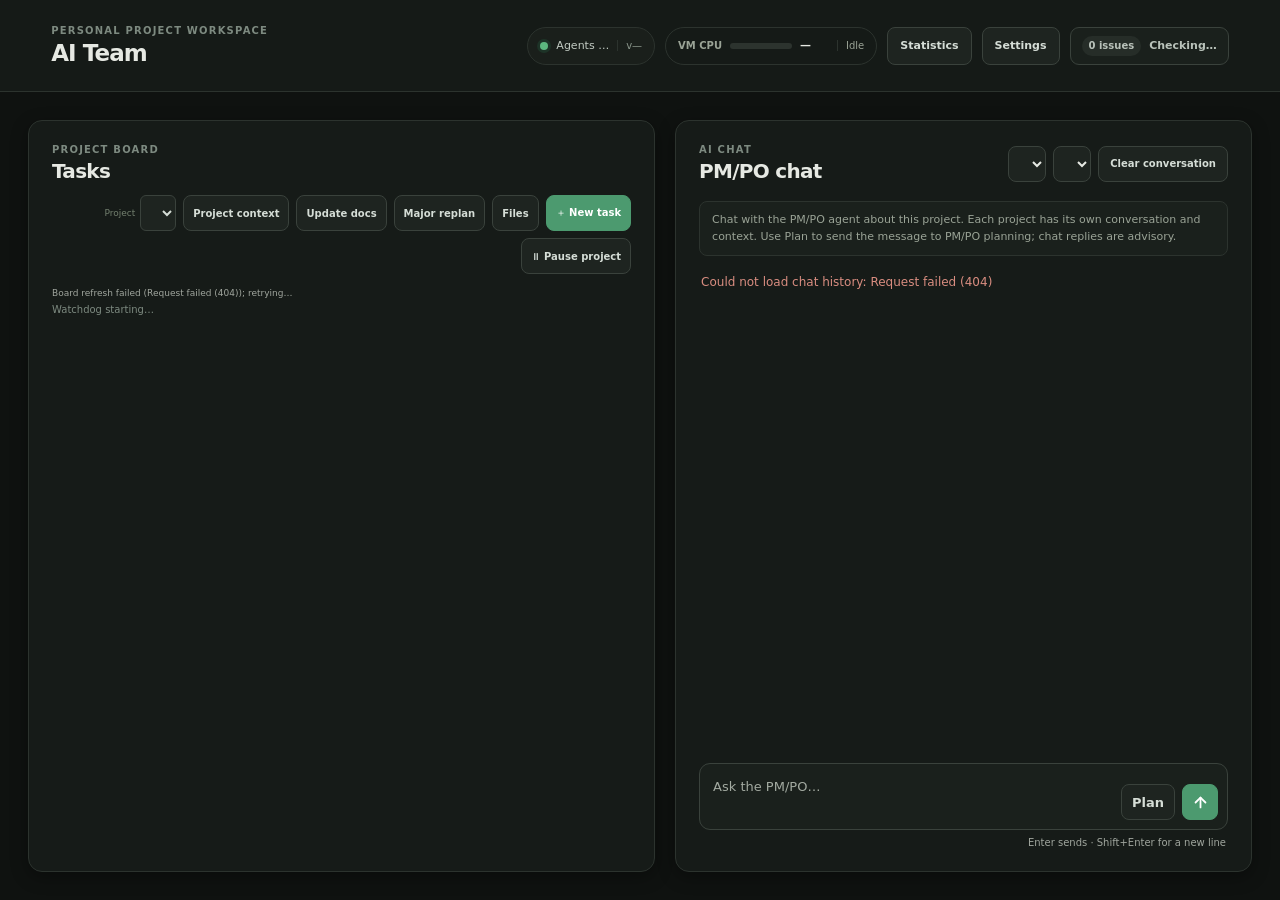
==== commit 86bea8f1: "feat: replan chain stages review/vision/docs/roadmap (v0.114, plan batch 4) - ait/replan_stages.py: " ====
--- a/static/index.html
+++ b/static/index.html
@@ -42,7 +42,7 @@
           <label class="active-project-label" id="active-subproject-wrap" hidden>Sub-project<select id="active-subproject"><option value="">Whole project</option></select></label>
           <button class="secondary" id="open-context" type="button">Project context</button>
           <button class="secondary" id="update-docs" type="button" title="Ask PM/PO to propose updated project documents">Update docs</button>
-          <button class="secondary" id="update-roadmap" type="button" title="Ask PM/PO to propose an updated roadmap">Update roadmap</button>
+          <button class="secondary" id="update-roadmap" type="button" title="Start a staged PM/PO replan chain (review, vision, docs, roadmap, board changes)">Major replan</button>
           <button class="secondary" id="open-files" type="button">Files</button>
           <button class="primary" id="new-task" type="button">＋ New task</button>
           <button class="secondary" id="toggle-project-active" type="button">⏸ Pause project</button>
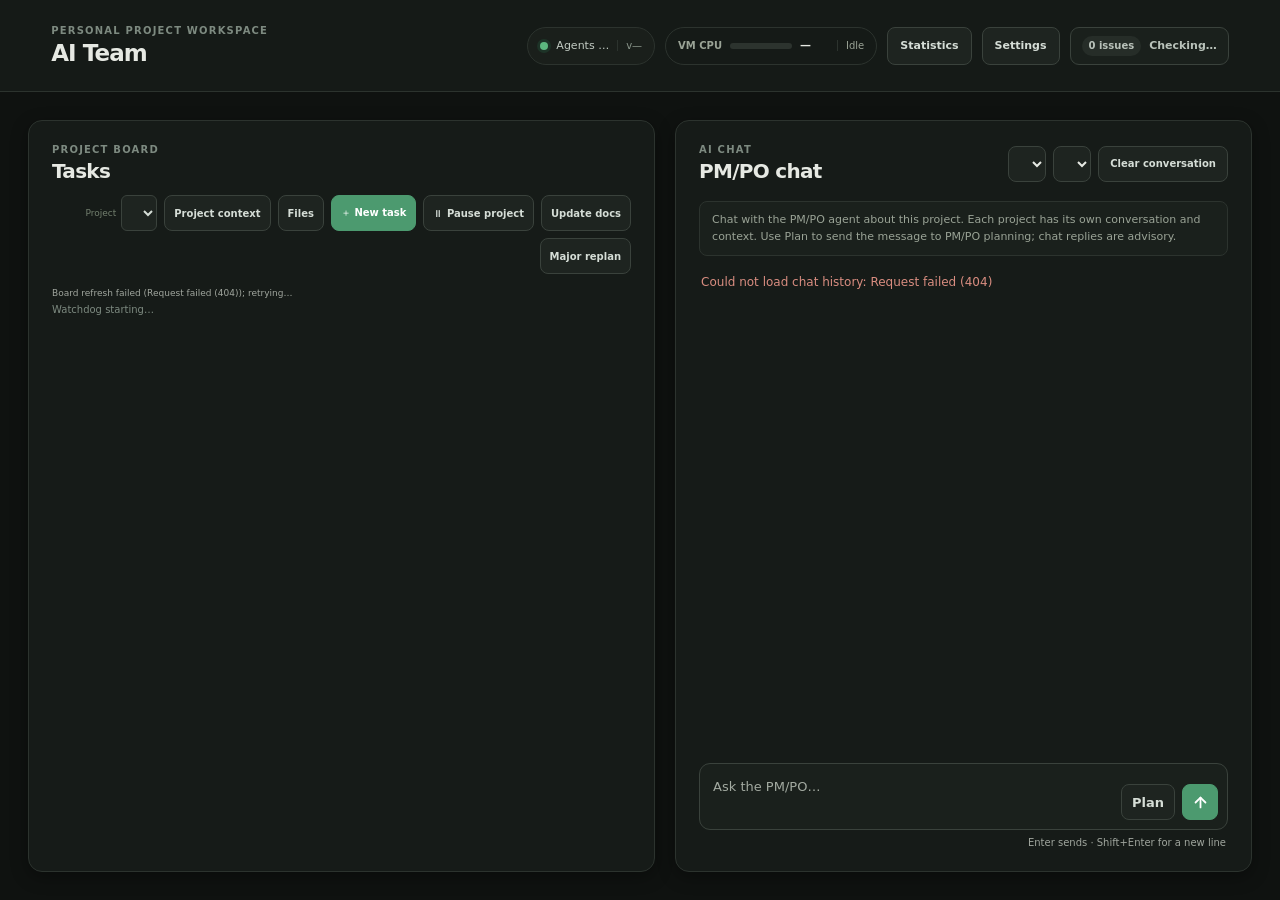
==== commit d531e917: "v0.122: task UI polish - red Delete button, Details as button, Copy-to-clipboard on card and detail " ====
--- a/static/index.html
+++ b/static/index.html
@@ -41,11 +41,11 @@
           <label class="active-project-label">Project<select id="active-project"></select></label>
           <label class="active-project-label" id="active-subproject-wrap" hidden>Sub-project<select id="active-subproject"><option value="">Whole project</option></select></label>
           <button class="secondary" id="open-context" type="button">Project context</button>
-          <button class="secondary" id="update-docs" type="button" title="Ask PM/PO to propose updated project documents">Update docs</button>
-          <button class="secondary" id="update-roadmap" type="button" title="Start a staged PM/PO replan chain (review, vision, docs, roadmap, board changes)">Major replan</button>
           <button class="secondary" id="open-files" type="button">Files</button>
           <button class="primary" id="new-task" type="button">＋ New task</button>
           <button class="secondary" id="toggle-project-active" type="button">⏸ Pause project</button>
+          <button class="secondary" id="update-docs" type="button" title="Ask PM/PO to propose updated project documents">Update docs</button>
+          <button class="secondary" id="update-roadmap" type="button" title="Start a staged PM/PO replan chain (review, vision, docs, roadmap, board changes)">Major replan</button>
         </div>
       </div>
       <div class="summary" id="task-summary"></div>
@@ -348,6 +348,9 @@
                 <option value="CRITICAL">Critical only</option>
               </select>
             </label>
+            <label class="log-control-label">Filter
+              <input id="log-filter" type="search" placeholder="e.g. agent, task_id, provider" aria-label="Filter log lines" />
+            </label>
             <button type="button" class="secondary" id="load-logs">Load logs</button>
             <button type="button" class="secondary" id="clear-logs">Clear logs</button>
           </div>
--- a/static/style.css
+++ b/static/style.css
@@ -465,3 +465,12 @@
 @media(max-width:900px){.route-row{flex-wrap:wrap}.route-settings{flex-basis:100%;padding-left:28px}}
 @media(max-width:700px){.route-row-actions{flex-direction:column}}
 
+
+/* ===== Task UI polish (v0.122) ===== */
+.task-card-actions .card-delete.danger{background:#2e201c;border-color:#3a2f2c;color:#f0a99e}
+.task-card-actions .card-delete.danger:hover{background:#3a2422}
+.task-card-actions .card-copy,.task-footer .card-details{height:32px;min-height:32px;display:inline-flex;align-items:center;justify-content:center;box-sizing:border-box;font-size:10px;padding:6px 9px;white-space:nowrap}
+.detail-actions{display:flex;justify-content:space-between;align-items:flex-start;gap:10px}
+.detail-actions-left{display:flex;gap:7px;flex-wrap:wrap}
+.detail-actions-right{display:flex;justify-content:flex-end;flex-wrap:wrap;gap:7px}
+@media(max-width:600px){.detail-actions{flex-direction:column}.detail-actions-right{justify-content:flex-start}}
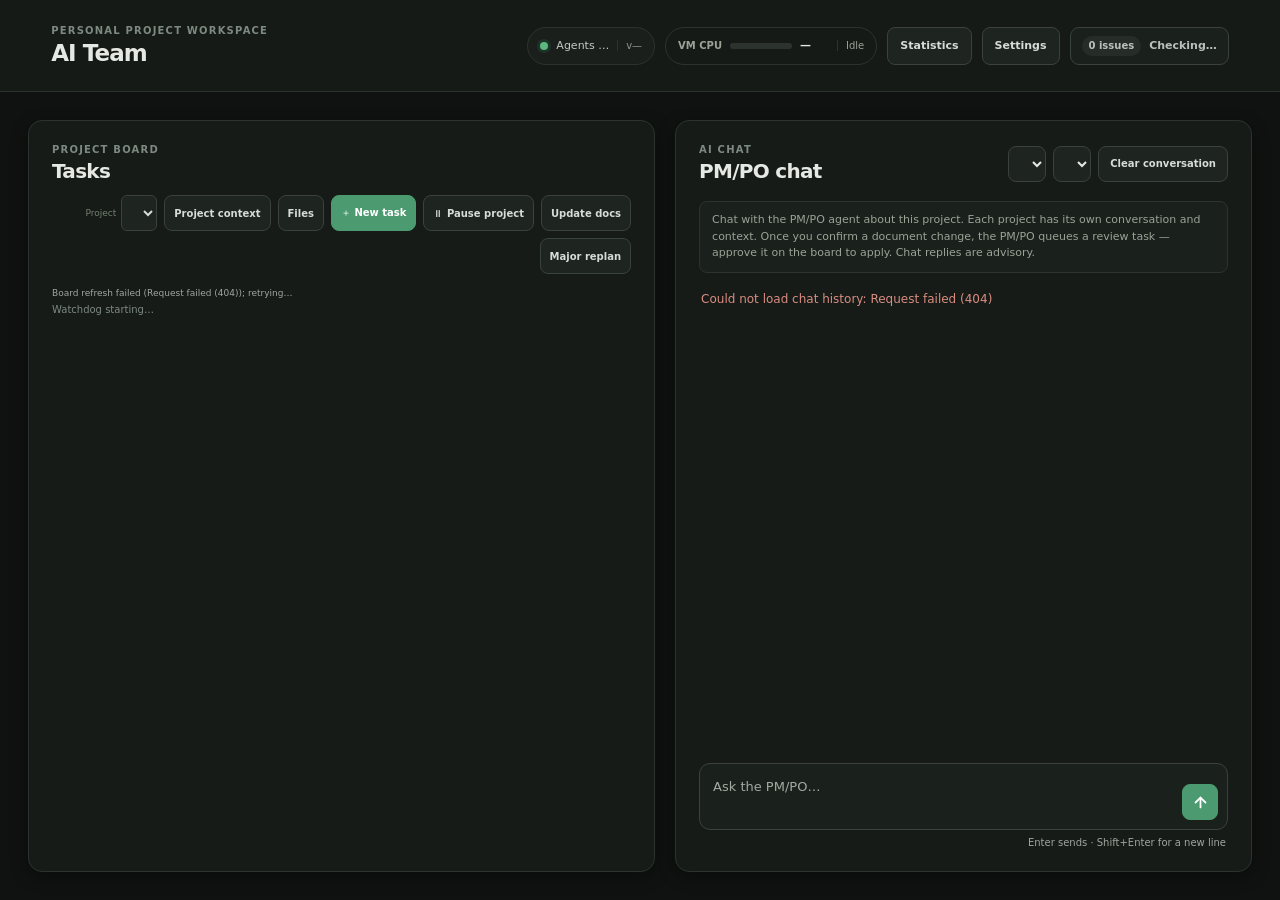
==== commit b15bbb3d: "feat: remove Plan button/endpoint, render doc_edit tasks with approve/reject (batch 3/4, v0.137)" ====
--- a/static/index.html
+++ b/static/index.html
@@ -45,7 +45,7 @@
           <button class="primary" id="new-task" type="button">＋ New task</button>
           <button class="secondary" id="toggle-project-active" type="button">⏸ Pause project</button>
           <button class="secondary" id="update-docs" type="button" title="Ask PM/PO to propose updated project documents">Update docs</button>
-          <button class="secondary" id="update-roadmap" type="button" title="Start a staged PM/PO replan chain (review, vision, docs, roadmap, board changes)">Major replan</button>
+          <button class="secondary" id="update-roadmap" type="button" title="Start a staged PM/PO replan chain (review, docs, roadmap, board changes)">Major replan</button>
         </div>
       </div>
       <div class="summary" id="task-summary"></div>
@@ -66,12 +66,12 @@
         <div><p class="eyebrow">AI CHAT</p><h2>PM/PO chat</h2></div>
         <div class="chat-tools"><select class="chat-provider-menu" id="chat-provider-menu" aria-label="Chat AI provider"></select><select class="chat-provider-menu" id="chat-model-select" aria-label="Chat model"></select><button class="secondary clear-chat" id="clear-chat" type="button">Clear conversation</button></div>
       </div>
-      <div class="chat-notice">Chat with the PM/PO agent about this project. Each project has its own conversation and context. Use Plan to send the message to PM/PO planning; chat replies are advisory.</div>
+      <div class="chat-notice">Chat with the PM/PO agent about this project. Each project has its own conversation and context. Once you confirm a document change, the PM/PO queues a review task — approve it on the board to apply. Chat replies are advisory.</div>
       <div class="messages" id="messages" aria-live="polite"></div>
       <form id="chat-form" class="chat-form">
         <label class="sr-only" for="chat-input">Message the PM/PO agent</label>
         <textarea id="chat-input" rows="2" placeholder="Ask the PM/PO…" maxlength="12000" required></textarea>
-        <div class="chat-actions"><button class="secondary plan-button" id="plan-request" type="button" title="Send this message to PM/PO planning">Plan</button><button class="primary send-button" id="send-button" type="submit" aria-label="Send message"><svg viewBox="0 0 24 24" fill="none" stroke="currentColor" stroke-width="2.5" stroke-linecap="round" stroke-linejoin="round" aria-hidden="true"><path d="m5 12 7-7 7 7"/><path d="M12 19V5"/></svg></button></div>
+        <div class="chat-actions"><button class="primary send-button" id="send-button" type="submit" aria-label="Send message"><svg viewBox="0 0 24 24" fill="none" stroke="currentColor" stroke-width="2.5" stroke-linecap="round" stroke-linejoin="round" aria-hidden="true"><path d="m5 12 7-7 7 7"/><path d="M12 19V5"/></svg></button></div>
       </form>
       <p class="hint">Enter sends · Shift+Enter for a new line</p>
     </section>
@@ -146,6 +146,14 @@
     <form id="context-form" class="task-form">
       <div class="dialog-heading"><div><p class="eyebrow">SAVED ON YOUR VM · <span id="context-project-name"></span></p><h2>Project context</h2></div><button class="icon-button" type="button" id="close-context" aria-label="Close">×</button></div>
       <label>Document<select name="document_id"></select></label>
+      <div class="context-new-doc">
+        <select id="new-context-doc-kind" aria-label="New document type">
+          <option value="">New document…</option>
+          <option value="phase">Phase plan</option>
+        </select>
+        <input id="new-context-doc-num" type="number" min="1" max="9" value="1" aria-label="Phase number" hidden>
+        <button class="secondary" type="button" id="create-context-doc">Create</button>
+      </div>
       <label>Project information<textarea name="content" rows="18" maxlength="20000" required></textarea></label>
       <div class="history-controls">
         <label>Previous version<select id="context-version"><option value="">No saved versions</option></select></label>
--- a/static/style.css
+++ b/static/style.css
@@ -474,3 +474,5 @@
 .detail-actions-left{display:flex;gap:7px;flex-wrap:wrap}
 .detail-actions-right{display:flex;justify-content:flex-end;flex-wrap:wrap;gap:7px}
 @media(max-width:600px){.detail-actions{flex-direction:column}.detail-actions-right{justify-content:flex-start}}
+
+.context-new-doc{display:flex;gap:8px;margin:-4px 0 10px}.context-new-doc select{flex:1}.context-new-doc input{width:70px}
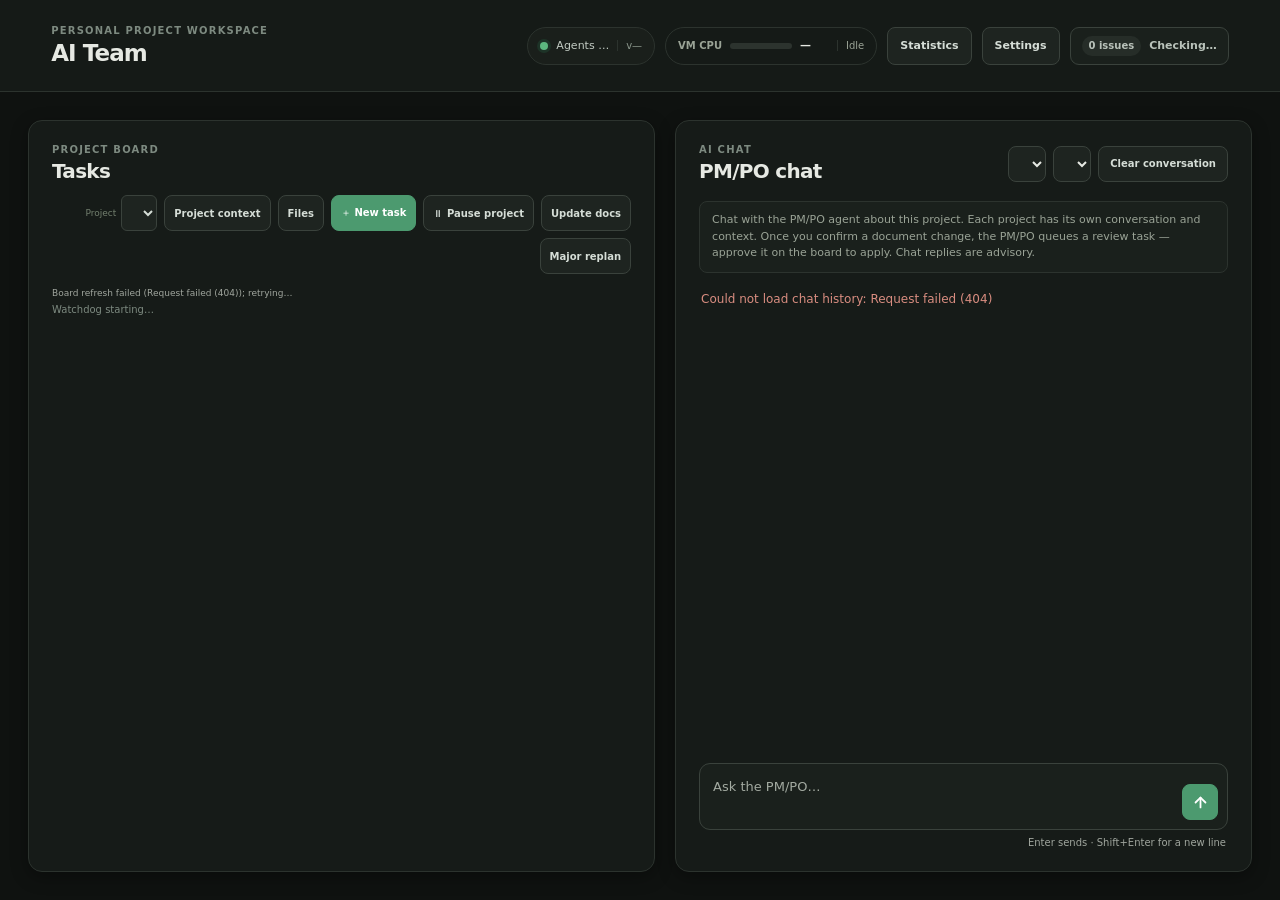
==== commit 95e7b181: "feat: raise project document limit to 30,000 chars across contracts, validators, and editors (batch " ====
--- a/static/index.html
+++ b/static/index.html
@@ -154,7 +154,7 @@
         <input id="new-context-doc-num" type="number" min="1" max="9" value="1" aria-label="Phase number" hidden>
         <button class="secondary" type="button" id="create-context-doc">Create</button>
       </div>
-      <label>Project information<textarea name="content" rows="18" maxlength="20000" required></textarea></label>
+      <label>Project information<textarea name="content" rows="18" maxlength="30000" required></textarea></label>
       <div class="history-controls">
         <label>Previous version<select id="context-version"><option value="">No saved versions</option></select></label>
         <button class="secondary" type="button" id="restore-context-version" disabled>Restore selected version</button>
